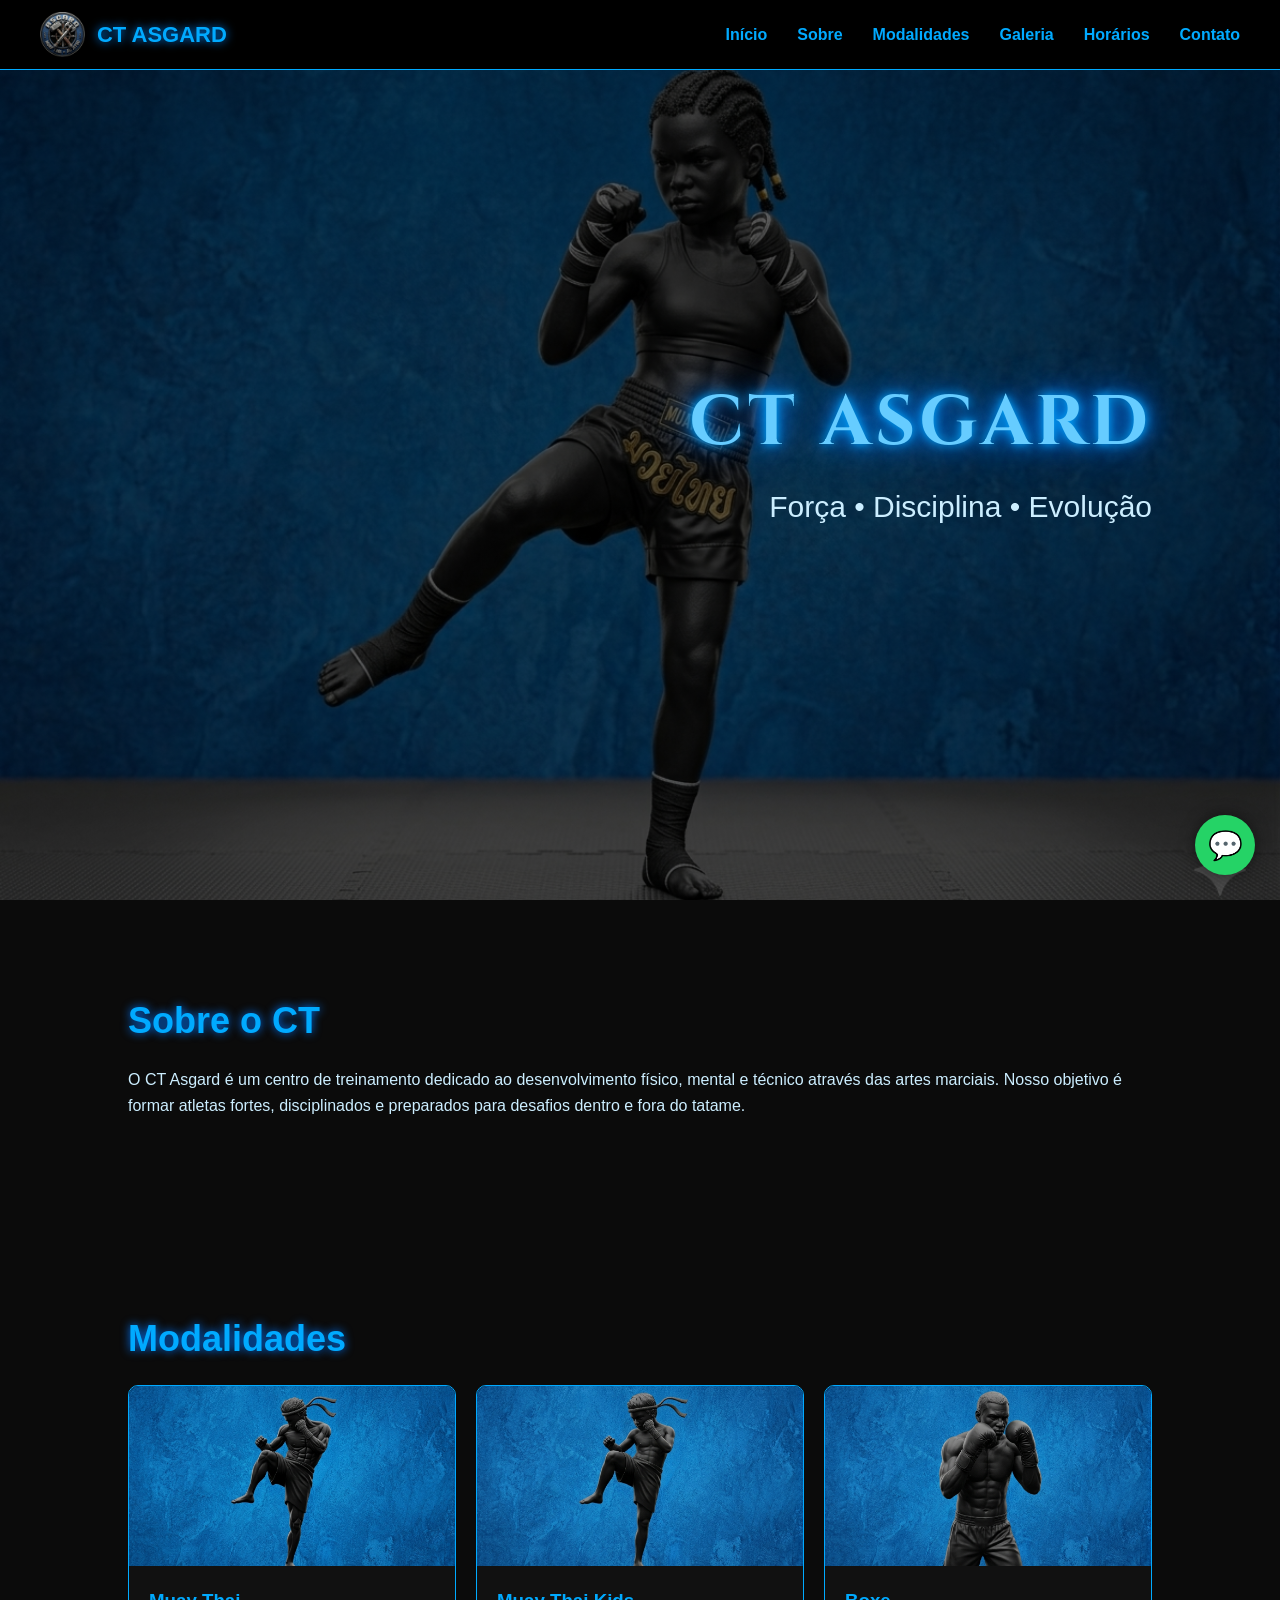
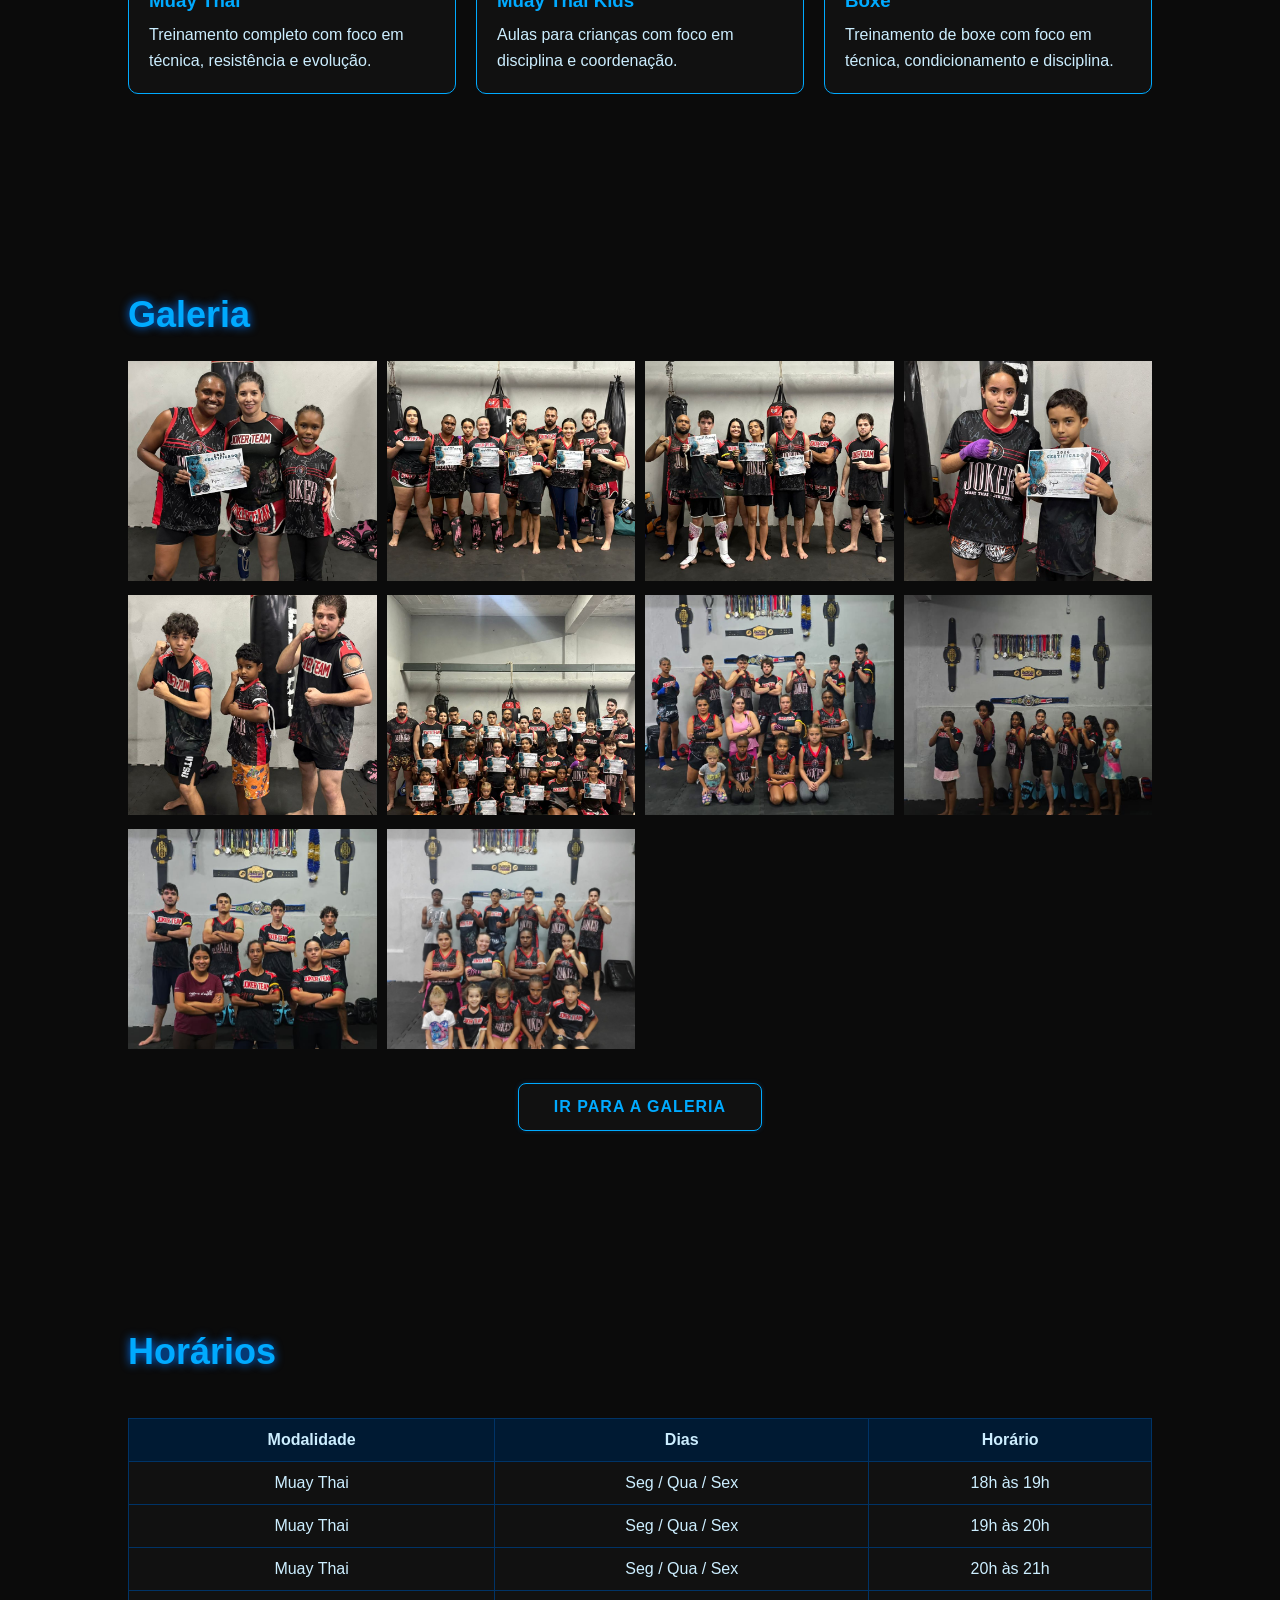
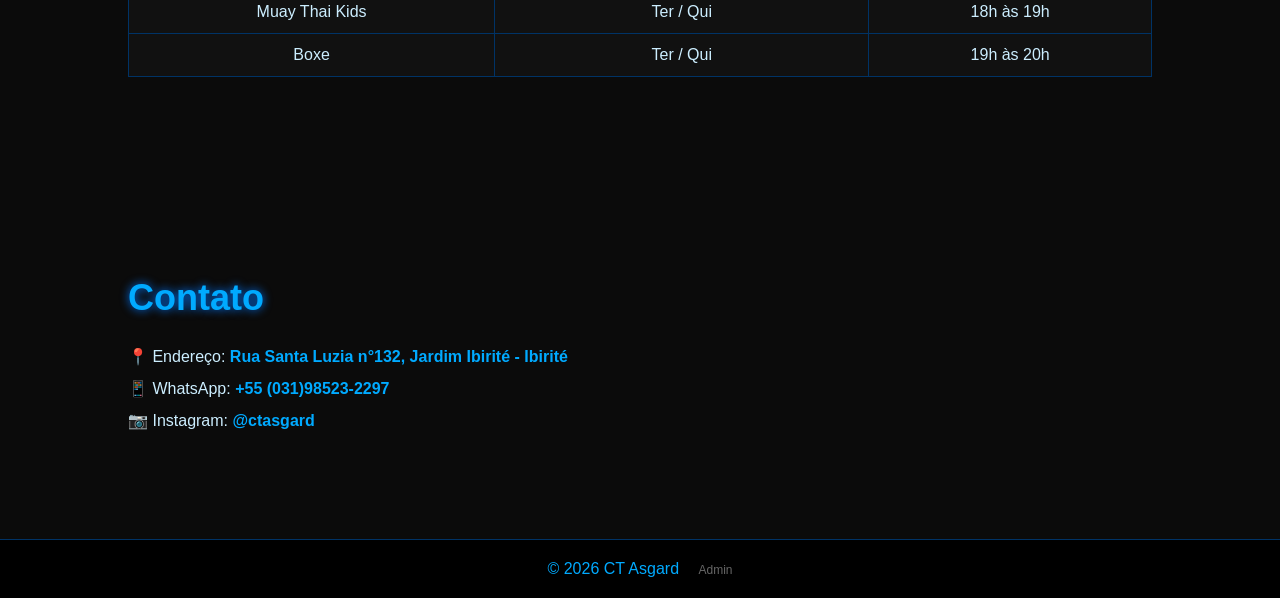
==== index.html @ 253418c6 "atualização das primeiras fotos" ====
<!DOCTYPE html>
<html lang="pt-br">

<head>
<meta charset="UTF-8">
<meta name="viewport" content="width=device-width, initial-scale=1.0">
<title>CT Asgard</title>
<link href="https://fonts.googleapis.com/css2?family=Cinzel:wght@400;600;800&display=swap" rel="stylesheet">
<link rel="stylesheet" href="style.css">
<style>
  /* --- ESTILOS EXTRAS PARA O SISTEMA DE ADMIN --- */
  .hidden {
    display: none !important;
  }
  
  /* Modal de Login */
  .admin-modal {
    position: fixed;
    top: 0; left: 0; width: 100%; height: 100%;
    background: rgba(0, 0, 0, 0.8);
    display: flex; justify-content: center; align-items: center;
    z-index: 9999;
  }
  .modal-content {
    background: #111;
    color: #fff;
    padding: 30px;
    border-radius: 8px;
    border: 2px solid #d4af37; /* Dourado combinando com Asgard */
    text-align: center;
    max-width: 350px;
    width: 90%;
    font-family: 'Cinzel', serif;
  }
  .modal-content h3 { margin-bottom: 15px; color: #d4af37; }
  .modal-content input[type="password"] {
    width: 100%; padding: 10px; margin: 15px 0;
    border: 1px solid #444; background: #222; color: #fff;
    border-radius: 4px; text-align: center;
  }
  .modal-content button {
    padding: 10px 20px; background: #d4af37; color: #000;
    border: none; border-radius: 4px; cursor: pointer; font-weight: bold;
  }
  .modal-content .close-btn {
    background: #555; color: #fff; margin-left: 10px;
  }
  .error-msg { color: #ff4d4d; font-size: 14px; margin-top: 10px; }

  /* Seção do Painel do Administrador */
  #painelAdmin {
    background: #161616;
    color: #fff;
    border-top: 3px solid #d4af37;
    border-bottom: 3px solid #d4af37;
  }
  .admin-box {
    max-width: 1200px; margin: 0 auto; padding: 40px 20px;
  }
  .admin-box h2 { color: #d4af37; font-family: 'Cinzel', serif; }
  .btn-logout {
    background: #ff4d4d; color: white; border: none;
    padding: 8px 15px; cursor: pointer; border-radius: 4px; margin-top: 20px;
  }
  .admin-link {
    color: #666; text-decoration: none; font-size: 12px; margin-left: 15px;
    transition: color 0.3s;
  }
  .admin-link:hover { color: #d4af37; }
</style>
</head>

<body>

<header>
  <div class="logo-area">
    <img src="logoasgard.png" alt="Logo CT Asgard">
    <h1>CT ASGARD</h1>
  </div>
  <nav>
    <a href="#inicio">Início</a>
    <a href="#sobre">Sobre</a>
    <a href="#modalidades">Modalidades</a>
    <a href="#galeria">Galeria</a>
    <a href="#horarios">Horários</a>
    <a href="#contato">Contato</a>
  </nav>
</header>

<div class="hero" id="inicio">
  <div class="raio-texto">
    <div class="raio"></div>
    <div class="raio"></div>
    <div class="raio"></div>
  </div>
  <h2>CT ASGARD</h2>
  <p>Força • Disciplina • Evolução</p>
</div>

<section id="sobre">
  <h2>Sobre o CT</h2>
  <p>
    O CT Asgard é um centro de treinamento dedicado ao desenvolvimento físico,
    mental e técnico através das artes marciais. Nosso objetivo é formar atletas
    fortes, disciplinados e preparados para desafios dentro e fora do tatame.
  </p>
</section>

<section id="modalidades">
  <h2>Modalidades</h2>
  <div class="cards">

    <div class="card">
      <img src="muaythai.png" alt="Muay Thai - treino">
      <div class="card-content">
        <h3>Muay Thai</h3>
        <p>Treinamento completo com foco em técnica, resistência e evolução.</p>
      </div>
    </div>

    <div class="card">
      <img src="muaythaikids.png" alt="Muay Thai Kids - crianças">
      <div class="card-content">
        <h3>Muay Thai Kids</h3>
        <p>Aulas para crianças com foco em disciplina e coordenação.</p>
      </div>
    </div>

    <div class="card">
      <img src="galeria5.png" alt="Boxe - técnica">
      <div class="card-content">
        <h3>Boxe</h3>
        <p>Treinamento de boxe com foco em técnica, condicionamento e disciplina.</p>
      </div>
    </div>

  </div>
</section>

<section id="galeria">
  <h2>Galeria</h2>
  
  <div class="galeria">
    <div id="containerFotos" style="display: contents;"></div>
  </div>

  <div class="btn-galeria-container">
    <a href="galeria.html" class="btn-asgard">Ir para a galeria</a>
  </div>
</section>


<section id="horarios">
  <h2>Horários</h2>
  <div class="table-container">
    <table id="tabelaHorarios">
      <thead>
        <tr>
          <th>Modalidade</th>
          <th>Dias</th>
          <th>Horário</th>
          <th class="col-admin hidden">Ações</th> <!-- Adicionada a classe aqui -->
        </tr>
      </thead>
      <tbody id="corpoTabelaHorarios">
       
      </tbody>
    </table>
  </div>
</section>

<section id="contato">
  <h2>Contato</h2>
  <p>📍 Endereço: <a href="https://maps.app.goo.gl/8VLJoGMLFQ6Qu7DL7" target="_blank" rel="noopener noreferrer">Rua Santa Luzia n°132, Jardim Ibirité - Ibirité</a></p>
  <p>📱 WhatsApp: <a href="https://wa.me/5531985232297" target="_blank" rel="noopener noreferrer">+55 (031)98523-2297</a></p>
  <p>📷 Instagram: <a href="https://www.instagram.com/ctasgard/" target="_blank" rel="noopener noreferrer">@ctasgard</a></p>
</section>

<section id="painelAdmin" class="hidden">
  <div class="admin-box">
    <h2>Painel do Administrador</h2>
    <p>Este conteúdo é 100% restrito a você.</p>
    
    <div
      <h3>Área de Trabalho</h3>
      <p>O painel foi carregado com sucesso. Agora você pode alterar o que deseja.</p>
    </div>

    <button class="btn-logout" onclick="deslogarAdmin()">Fechar Painel</button>
  </div>
</section>

<div id="modalLogin" class="admin-modal hidden">
  <div class="modal-content">
    <h3>Acesso Restrito</h3>
    <p>Insira a chave de Asgard:</p>
    <input type="password" id="senhaAdminInput" placeholder="Senha secreta" onkeypress="verificarTeclado(event)">
    <div id="erroAdmin" class="error-msg"></div>
    <div style="margin-top: 15px;">
      <button onclick="autenticarAdmin()">Entrar</button>
      <button class="close-btn" onclick="fecharModalLogin()">Cancelar</button>
    </div>
  </div>
</div>

<footer>
  <p>© 2026 CT Asgard <a href="#" class="admin-link" onclick="abrirModalLogin(event)">Admin</a></p>
</footer>

<a href="https://wa.me/5531985232297" class="whatsapp">💬</a>
<script>
  // Senha padrão configurada
  const SENHA_CORRETA = "Admin123!";

  // --- DADOS PADRÕES INICIAIS (Caso o localStorage esteja vazio) ---
  const fotosPadrao = [
    { name: "Treino 1", data: "fotos/foto1.jpeg" },
    { name: "Treino 2", data: "fotos/foto2.jpeg" },
    { name: "Treino 3", data: "fotos/foto3.jpeg" },
    { name: "Treino 4", data: "fotos/foto4.jpeg" },
    { name: "Treino 5", data: "fotos/foto5.jpeg" },
    { name: "Treino 6", data: "fotos/foto6.jpeg" },
    { name: "Treino 7", data: "fotos/foto7.jpeg" },
    { name: "Treino 8", data: "fotos/foto8.jpeg" },
    { name: "Treino 9", data: "fotos/foto9.jpeg" },
    { name: "Treino 10", data: "fotos/foto10.jpeg"}
  ];

  const horariosPadrao = [
    { mod: "Muay Thai", dias: "Seg / Qua / Sex", hora: "18h às 19h" },
    { mod: "Muay Thai", dias: "Seg / Qua / Sex", hora: "19h às 20h" },
    { mod: "Muay Thai", dias: "Seg / Qua / Sex", hora: "20h às 21h" },
    { mod: "Muay Thai Kids", dias: "Ter / Qui", hora: "18h às 19h" },
    { mod: "Boxe", dias: "Ter / Qui", hora: "19h às 20h" }
  ];

  // Ao carregar a página, verifica se já estava logado e renderiza tudo
  window.onload = function() {
    renderizarGaleria();
    renderizarHorarios();
    
    // Se o admin já estava logado antes de atualizar a página, mantém logado
    if (sessionStorage.getItem("asgard_admin_logado") === "true") {
      document.body.classList.add("admin-mode");
      document.getElementById("painelAdmin").classList.remove("hidden");
      mostrarBotoesAdminTabela(true);
    }
  };

  // --- FUNÇÕES DA GALERIA ---
  function obterFotos() {
    const fotos = localStorage.getItem("asgard_fotos");
    if (fotos) {
      const parsed = JSON.parse(fotos);
      return parsed.map(img => typeof img === 'string' ? {name: 'Imagem', data: img} : img);
    }
    return fotosPadrao;
  }

function renderizarGaleria() {
    const fotos = obterFotos();
    const container = document.getElementById("containerFotos");
    if (!container) return;
    container.innerHTML = "";
    
    fotos.forEach((foto) => {
      container.innerHTML += `
        <div class="img-container">
          <img src="${foto.data}" alt="${foto.name}">
        </div>
      `;
    });
  }

  function adicionarFotoGaleira() {
    const inputFile = document.getElementById("inputNovaFoto");
    if (inputFile.files && inputFile.files[0]) {
      const leitor = new FileReader();
      
      leitor.onload = function(e) {
        const fotos = obterFotos();
        fotos.push({ name: inputFile.files[0].name, data: e.target.result });
        localStorage.setItem("asgard_fotos", JSON.stringify(fotos));
        renderizarGaleria();
        inputFile.value = "";
        alert("Foto adicionada com sucesso!");
      };
      
      leitor.readAsDataURL(inputFile.files[0]);
    } else {
      alert("Por favor, selecione uma imagem primeiro.");
    }
  }

  function removerFoto(index) {
    if(confirm("Tem certeza que deseja apagar esta foto?")) {
      const fotos = obterFotos();
      fotos.splice(index, 1);
      localStorage.setItem("asgard_fotos", JSON.stringify(fotos));
      renderizarGaleria();
    }
  }

  // --- FUNÇÕES DOS HORÁRIOS ---
  function obterHorarios() {
    const dados = localStorage.getItem("asgard_horarios");
    return dados ? JSON.parse(dados) : horariosPadrao;
  }

  function renderizarHorarios() {
    const lista = obterHorarios();
    const corpoTabela = document.getElementById("corpoTabelaHorarios");
    if (!corpoTabela) return;
    corpoTabela.innerHTML = "";

    lista.forEach((item, index) => {
      corpoTabela.innerHTML += `
        <tr id="linha-horario-${index}">
          <td class="dado-mod">${item.mod}</td>
          <td class="dado-dias">${item.dias}</td>
          <td class="dado-hora">${item.hora}</td>
          <td class="col-admin hidden">
            <button style="background:#b392ac; color:white; border:none; padding:4px 8px; cursor:pointer; border-radius:3px; margin-right:5px;" onclick="habilitarEdicaoHorario(${index})">Editar</button>
            <button style="background:#ff4d4d; color:white; border:none; padding:4px 8px; cursor:pointer; border-radius:3px;" onclick="removerHorario(${index})">Excluir</button>
          </td>
        </tr>
      `;
    });
    
    // Recarrega exibindo os botões se o modo admin estiver ativo
    if(document.body.classList.contains("admin-mode")) {
      mostrarBotoesAdminTabela(true);
    }
  }

  function habilitarEdicaoHorario(index) {
    const linha = document.getElementById(`linha-horario-${index}`);
    
    const modAtual = linha.querySelector(".dado-mod").innerText;
    const diasAtual = linha.querySelector(".dado-dias").innerText;
    const horaAtual = linha.querySelector(".dado-hora").innerText;
    
    linha.querySelector(".dado-mod").innerHTML = `<input type="text" id="edit-mod-${index}" value="${modAtual}" style="width:100%; padding:4px; background:#333; color:#fff; border:1px solid #d4af37;">`;
    linha.querySelector(".dado-dias").innerHTML = `<input type="text" id="edit-dias-${index}" value="${diasAtual}" style="width:100%; padding:4px; background:#333; color:#fff; border:1px solid #d4af37;">`;
    linha.querySelector(".dado-hora").innerHTML = `<input type="text" id="edit-hora-${index}" value="${horaAtual}" style="width:100%; padding:4px; background:#333; color:#fff; border:1px solid #d4af37;">`;
    
    linha.querySelector(".col-admin").innerHTML = `
      <button style="background:#28a745; color:white; border:none; padding:4px 8px; cursor:pointer; border-radius:3px; margin-right:5px;" onclick="salvarEdicaoHorario(${index})">Salvar</button>
      <button style="background:#6c757d; color:white; border:none; padding:4px 8px; cursor:pointer; border-radius:3px;" onclick="renderizarHorarios()">Cancelar</button>
    `;
  }

  function salvarEdicaoHorario(index) {
    const novoMod = document.getElementById(`edit-mod-${index}`).value;
    const novoDias = document.getElementById(`edit-dias-${index}`).value;
    const novoHora = document.getElementById(`edit-hora-${index}`).value;
    
    if (!novoMod || !novoDias || !novoHora) {
      alert("Nenhum campo pode ficar em branco!");
      return;
    }
    
    const lista = obterHorarios();
    lista[index] = { mod: novoMod, dias: novoDias, hora: novoHora };
    localStorage.setItem("asgard_horarios", JSON.stringify(lista));
    
    renderizarHorarios();
    alert("Horário alterado com sucesso!");
  }

  function adicionarNovoHorario() {
    const mod = document.getElementById("formModalidade").value;
    const dias = document.getElementById("formDias").value;
    const hora = document.getElementById("formHorario").value;

    if (!mod || !dias || !hora) {
      alert("Preencha todos os campos do horário!");
      return;
    }

    const lista = obterHorarios();
    lista.push({ mod, dias, hora });
    localStorage.setItem("asgard_horarios", JSON.stringify(lista));
    
    renderizarHorarios();

    document.getElementById("formModalidade").value = "";
    document.getElementById("formDias").value = "";
    document.getElementById("formHorario").value = "";
    alert("Horário adicionado com sucesso!");
  }

  function removerHorario(index) {
    if(confirm("Deseja mesmo remover esse horário?")) {
      const lista = obterHorarios();
      lista.splice(index, 1);
      localStorage.setItem("asgard_horarios", JSON.stringify(lista));
      renderizarHorarios();
    }
  }

function mostrarBotoesAdminTabela(mostrar) {
    const colunasAdmin = document.querySelectorAll(".col-admin");
    colunasAdmin.forEach(col => {
      if (mostrar) {
        col.classList.remove("hidden");
        // Força a tabela a exibir a coluna de forma correta (como célula ou cabeçalho)
        col.style.display = col.tagName === "TH" ? "table-cell" : "table-cell";
      } else {
        col.classList.add("hidden");
        col.style.style.display = "none";
      }
    });
  }

  // --- FUNÇÕES DO MODAL DE LOGIN ---
  function abrirModalLogin(e) {
    e.preventDefault();
    document.getElementById("modalLogin").classList.remove("hidden");
    document.getElementById("senhaAdminInput").focus();
  }

  function fecharModalLogin() {
    document.getElementById("modalLogin").classList.add("hidden");
    document.getElementById("senhaAdminInput").value = "";
    document.getElementById("erroAdmin").innerText = "";
  }

  function autenticarAdmin() {
    const senhaDigitada = document.getElementById("senhaAdminInput").value;
    const campoErro = document.getElementById("erroAdmin");
    
    if (senhaDigitada === SENHA_CORRETA) {
      fecharModalLogin();
      
      sessionStorage.setItem("asgard_admin_logado", "true");
      
      document.body.classList.add("admin-mode");
      document.getElementById("painelAdmin").classList.remove("hidden");
      mostrarBotoesAdminTabela(true);
      document.getElementById("painelAdmin").scrollIntoView({ behavior: 'smooth' });
    } else {
      campoErro.innerText = "Chave incorreta! Acesso negado.";
    }
  }

  function verificarTeclado(event) {
    if (event.key === "Enter") autenticarAdmin();
  }

  function deslogarAdmin() {
    sessionStorage.removeItem("asgard_admin_logado");
    
    document.body.classList.remove("admin-mode");
    document.getElementById("painelAdmin").classList.add("hidden");
    mostrarBotoesAdminTabela(false);
    window.scrollTo({ top: 0, behavior: 'smooth' });
  }
</script>
</body>
</html>
---- style.css ----
/* ========================================================== */
/* ESTILOS ORIGINAIS DO CT ASGARD                             */
/* ========================================================== */

*{
  margin:0;
  padding:0;
  box-sizing:border-box;
  font-family:Arial, Helvetica, sans-serif;
}

body{
  background:
    linear-gradient(rgba(0,0,0,0.85), rgba(0,0,0,0.9)),
    url("fundo.png");
  background-size:cover;
  background-position:center;
  background-attachment:fixed;
  color:white;
}

/* HEADER */
header{
  position:fixed;
  top:0;
  width:100%;
  background:black;
  display:flex;
  justify-content:space-between;
  align-items:center;
  padding:12px 40px;
  border-bottom:1px solid #00aaff;
  z-index:10;
}

.logo-area{
  display:flex;
  align-items:center;
  gap:12px;
}

.logo-area img{
  height:45px;
}

.logo-area h1{
  color:#00aaff;
  text-shadow:0 0 10px #0088ff;
  font-size:22px;
}

/* MENU */
nav{
  display:flex;
  gap:30px;
}

nav a{
  color:#00aaff;
  text-decoration:none;
  font-weight:bold;
  transition:0.3s;
}

nav a:hover{
  color:#66d9ff;
}

/* HERO */
.hero{
  height:100vh;
  background:
    linear-gradient(rgba(0,0,0,0.6), rgba(0,0,0,0.6)),
    url("fundo.png");
  background-size:cover;
  background-position:center;
  display:flex;
  flex-direction:column;
  justify-content:center;
  align-items:flex-end;
  text-align:right;
  padding: 0 10%;
  position:relative;
  overflow:hidden;
}

.hero h2,
.hero p{
  position:relative;
  z-index:2;
}

.raio-texto{
  position:absolute;
  top:0;
  left:0;
  width:100%;
  height:100%;
  pointer-events:none;
  overflow:hidden;
  z-index:1;
}

.raio{
  position:absolute;
  width:3px;
  height:200%;
  background:linear-gradient(#ffffff,#00aaff,#ffffff);
  opacity:0;
  animation:raioMove 4s infinite;
}

.raio:nth-child(1){ left:30%; animation-delay:1s; }
.raio:nth-child(2){ left:60%; animation-delay:2s; }
.raio:nth-child(3){ left:80%; animation-delay:3s; }

@keyframes raioMove{
  0%{ opacity:0; transform:translateY(-100%); }
  10%{ opacity:1; }
  20%{ opacity:0; transform:translateY(100%); }
  100%{ opacity:0; }
}

.hero h2{
  font-family:'Cinzel', serif;
  font-size:70px;
  letter-spacing:4px;
  color:#66ccff;
  text-shadow:
    0 0 10px #00aaff,
    0 0 20px #0088ff,
    0 0 40px #0066ff;
  margin-bottom:10px;
}

.hero p{
  margin-top:10px;
  font-size:30px;
  color:#cceeff;
}

/* SECTIONS */
section{
  padding:100px 10%;
  background:#0b0b0b;
}

section h2{
  font-size:36px;
  margin-bottom:25px;
  color:#00aaff;
  text-shadow:0 0 10px #0077ff;
}

section p{
  color:#cceeff;
  line-height:1.6;
}

/* CARDS MODALIDADES */
.cards{
  display:flex;
  gap:20px;
  flex-wrap:wrap;
}

.card{
  background:#111;
  border-radius:10px;
  overflow:hidden;
  flex:1;
  min-width:250px;
  border:1px solid #00aaff;
  transition:0.3s;
}

.card img{
  width:100%;
  height:180px;
  object-fit:cover;
}

.card-content{
  padding:20px;
}

.card h3{
  color:#00aaff;
  margin-bottom:10px;
}

.card p{
  color:#cceeff;
}

.card:hover{
  transform:scale(1.05);
  box-shadow:0 0 15px #0088ff;
}

/* GALERIA DA HOME */
.galeria{
  display:grid;
  grid-template-columns:repeat(auto-fit,minmax(220px,1fr));
  gap:10px;
}

.galeria img{
  width:100%;
  height:220px;
  object-fit:cover;
  transition:0.3s;
  cursor:pointer;
}

.galeria img:hover{
  transform:scale(1.05);
  filter:brightness(1.2);
}

/* TABELA */
.table-container{
  width:100%;
  overflow-x:auto;
}

table{
  width:100%;
  margin-top:20px;
  border-collapse:collapse;
  background:#111;
  min-width:400px;
}

th{
  background:#001a33;
  color:#00aaff;
}

td, th{
  border:1px solid #003366;
  padding:12px;
  text-align:center;
  color:#cceeff;
}

/* CONTATO */
#contato p{
  margin:6px 0;
}

#contato a{
  color:#00aaff;
  text-decoration:none;
  font-weight:600;
}

#contato a:hover{
  color:#66d9ff;
  text-decoration:underline;
}

/* WHATSAPP */
.whatsapp{
  position:fixed;
  bottom:25px;
  right:25px;
  width:60px;
  height:60px;
  background:#25D366;
  border-radius:50%;
  display:flex;
  align-items:center;
  justify-content:center;
  font-size:28px;
  text-decoration:none;
  box-shadow:0 0 15px rgba(0,0,0,0.5);
  z-index:100;
  transition:0.3s;
}

.whatsapp:hover{
  transform:scale(1.1);
}

/* FOOTER */
footer{
  background:black;
  text-align:center;
  padding:20px;
  color:#00aaff;
  border-top:1px solid #003366;
}


/* ========================================================== */
/* SISTEMA DE ADMINISTRAÇÃO E COMPONENTES DINÂMICOS (AZUL)  */
/* ========================================================== */

.hidden {
  display: none !important;
}

/* Modal de Login Flutuante */
.admin-modal {
  position: fixed;
  top: 0; left: 0; width: 100%; height: 100%;
  background: rgba(0, 0, 0, 0.9);
  display: flex; justify-content: center; align-items: center;
  z-index: 9999;
}

.modal-content {
  background: #0b0b0b;
  color: #fff;
  padding: 30px;
  border-radius: 10px;
  border: 1px solid #00aaff;
  box-shadow: 0 0 15px #0088ff;
  text-align: center;
  max-width: 350px;
  width: 90%;
}

.modal-content h3 { 
  margin-bottom: 15px; 
  color: #00aaff; 
  text-shadow: 0 0 10px #0077ff;
}

.modal-content p {
  color: #cceeff;
  font-size: 14px;
}

.modal-content input[type="password"] {
  width: 100%; padding: 10px; margin: 15px 0;
  border: 1px solid #003366; background: #111; color: #fff;
  border-radius: 4px; text-align: center;
}

.modal-content input[type="password"]:focus {
  border-color: #00aaff;
  outline: none;
  box-shadow: 0 0 5px #0088ff;
}

.modal-content button {
  padding: 10px 20px; background: #001a33; color: #00aaff;
  border: 1px solid #00aaff; border-radius: 4px; cursor: pointer; font-weight: bold;
  transition: 0.3s;
}

.modal-content button:hover { 
  background: #00aaff; color: #000; box-shadow: 0 0 10px #0088ff;
}

.error-msg { color: #ff4d4d; font-size: 14px; margin-top: 10px; }

/* Seção do Painel do Administrador Geral */
#painelAdmin {
  background: #0b0b0b;
  color: #fff;
  border-top: 2px solid #00aaff;
  border-bottom: 2px solid #00aaff;
  box-shadow: inset 0 0 15px rgba(0,170,255,0.1);
}

.admin-box {
  max-width: 1200px; margin: 0 auto; padding: 10px 0;
}

.admin-box h2 { 
  color: #00aaff; 
  text-shadow: 0 0 10px #0077ff;
  margin-bottom: 20px; 
}

/* Formulários e Cards do Painel Admin */
.admin-sections {
  display: flex;
  flex-wrap: wrap;
  gap: 30px;
  margin-top: 20px;
}

.admin-card {
  flex: 1;
  min-width: 300px;
  background: #111;
  padding: 20px;
  border-radius: 10px;
  border: 1px solid #003366;
}

.admin-card h3 { color: #00aaff; margin-bottom: 15px; }
.admin-card label { display: block; margin-top: 10px; color: #cceeff; }

.admin-card input {
  width: 100%; padding: 8px; margin-top: 5px;
  background: #0b0b0b; border: 1px solid #003366; color: #fff; border-radius: 4px;
}

.admin-card input:focus { border-color: #00aaff; outline: none; }

.admin-card button {
  margin-top: 15px; background: #001a33; color: #00aaff; border: 1px solid #00aaff;
  padding: 10px 15px; cursor: pointer; border-radius: 4px; font-weight: bold;
  transition: 0.3s;
}

.admin-card button:hover { background: #00aaff; color: #000; box-shadow: 0 0 10px #0088ff; }

/* Botão de Logout / Fechar Painel */
.btn-logout {
  background: #111; color: #ff4d4d; border: 1px solid #ff4d4d;
  padding: 10px 20px; cursor: pointer; border-radius: 4px; margin-top: 30px;
  font-weight: bold; transition: 0.3s;
}

.btn-logout:hover { background: #ff4d4d; color: #fff; box-shadow: 0 0 10px #ff4d4d; }

/* Link sutil de Admin no Footer */
.admin-link {
  color: #003366; text-decoration: none; font-size: 12px; margin-left: 15px;
  transition: color 0.3s;
}

.admin-link:hover { color: #00aaff; text-shadow: 0 0 5px #0088ff; }

/* Botão de Excluir Foto (Home) */
.img-container {
  position: relative;
  display: inline-block;
}

.btn-delete-pic {
  position: absolute;
  top: 5px; right: 5px;
  background: rgba(255, 77, 77, 0.9);
  color: white; border: none;
  border-radius: 50%; width: 25px; height: 25px;
  cursor: pointer; font-weight: bold;
  display: none;
  z-index: 5;
}

body.admin-mode .btn-delete-pic {
  display: block;
}

/* RESPONSIVIDADE */
@media (max-width: 768px) {
  header{
    flex-direction:column;
    padding:15px;
    gap:15px;
  }

  nav{
    flex-wrap:wrap;
    justify-content:center;
    gap:15px;
    font-size:14px;
  }

  .hero{
    align-items:center;
    text-align:center;
  }

  .hero h2{
    font-size:40px;
    letter-spacing:2px;
  }

  .hero p{
    font-size:20px;
  }

  section{
    padding:60px 5%;
  }

  .galeria{
    grid-template-columns:repeat(auto-fit,minmax(150px,1fr));
  }

  .galeria img{
    height:150px;
  }
}

/* CONTAINER E BOTÃO DA GALERIA (HOME) */

.btn-galeria-container {
  width: 100%;
  display: flex;
  justify-content: center; /* Centraliza o botão na tela */
  margin-top: 30px;        /* Dá um espaço elegante entre as fotos e o botão */
}

.btn-asgard {
  display: inline-block;
  padding: 14px 35px;
  background: #111;
  color: #00aaff;
  font-family: Arial, Helvetica, sans-serif;
  font-size: 16px;
  font-weight: bold;
  text-decoration: none;  /* Remove o sublinhado do link */
  text-transform: uppercase; /* Deixa o texto em MAIÚSCULO */
  letter-spacing: 1px;
  border: 1px solid #00aaff;
  border-radius: 8px;
  cursor: pointer;
  transition: 0.3s ease-in-out;
  box-shadow: 0 0 5px rgba(0, 136, 255, 0.2);
}

/* EFEITO AO PASSAR O MOUSE (HOVER) */
.btn-asgard:hover {
  background: #00aaff;
  color: #000;            /* O texto vira preto para contrastar com o fundo azul */
  box-shadow: 0 0 20px #0088ff; /* Efeito de brilho neon */
  transform: scale(1.05); /* Leve aumento de tamanho */
}
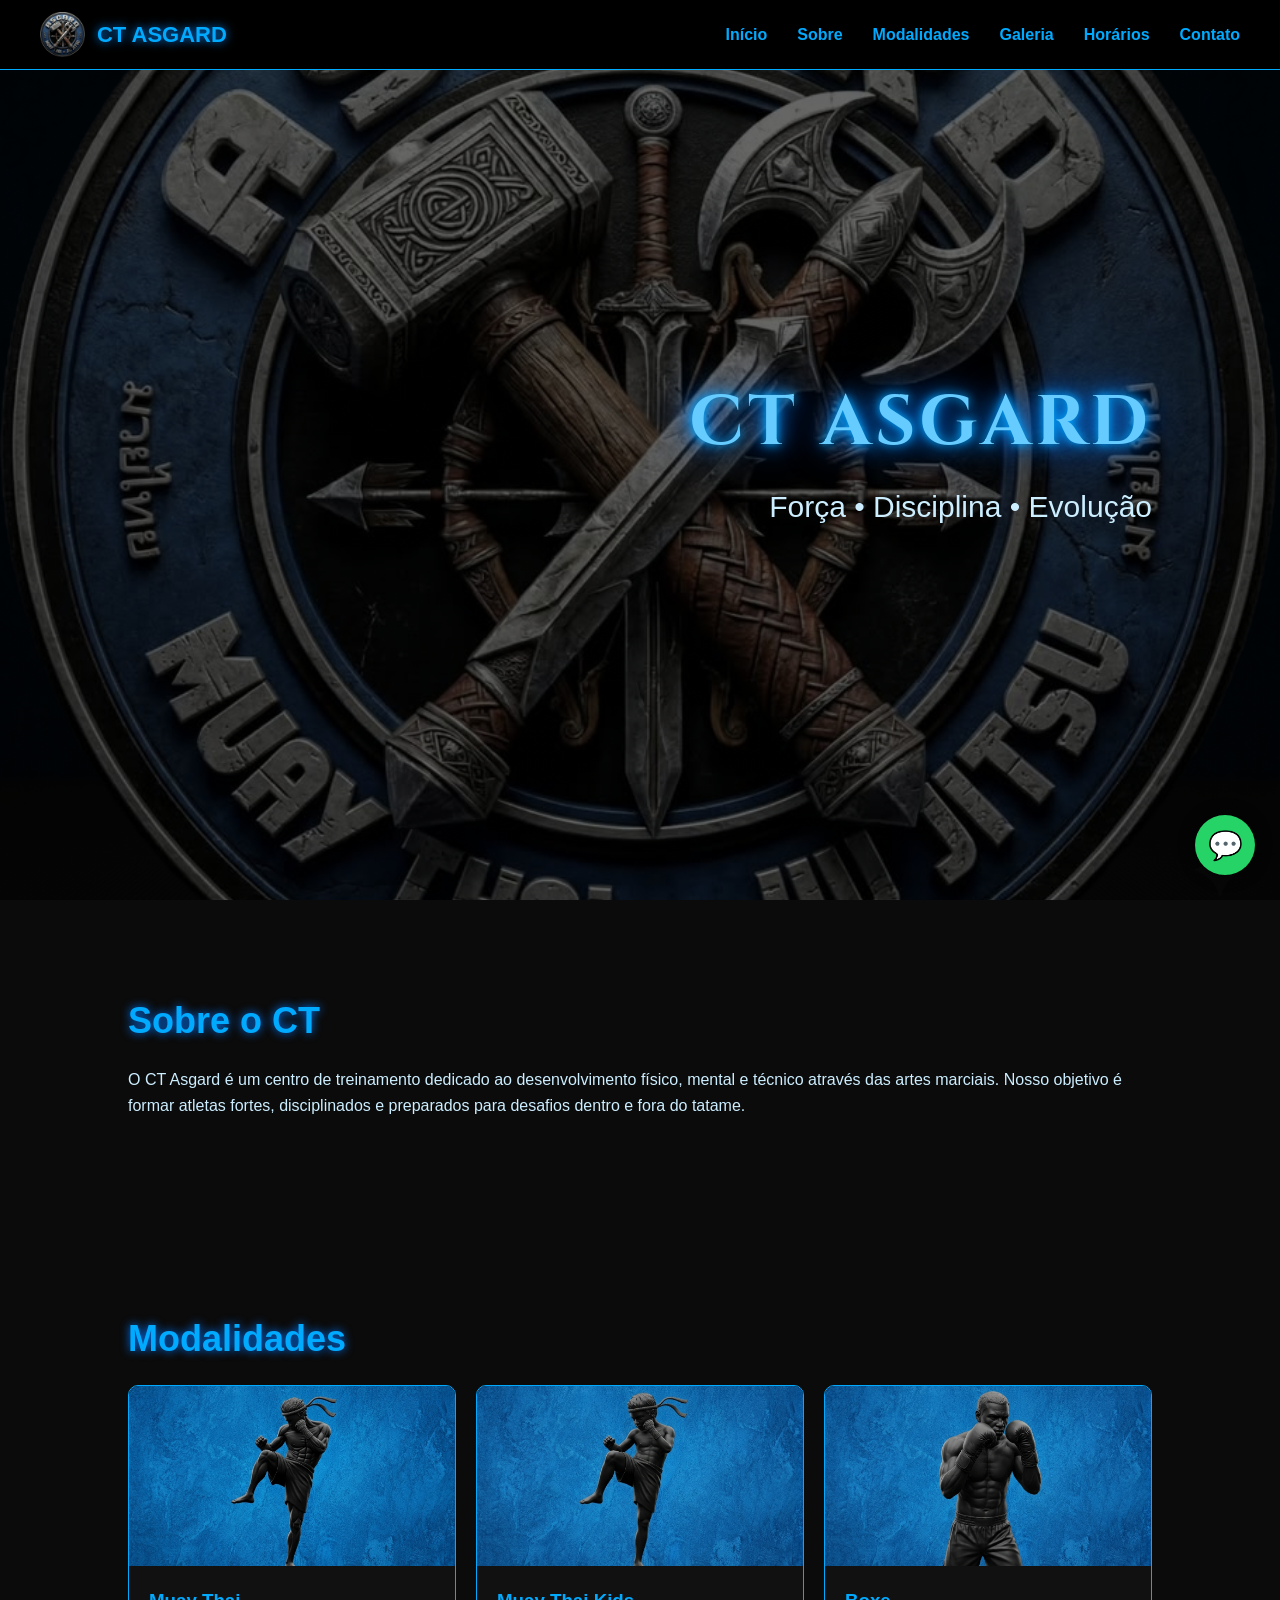
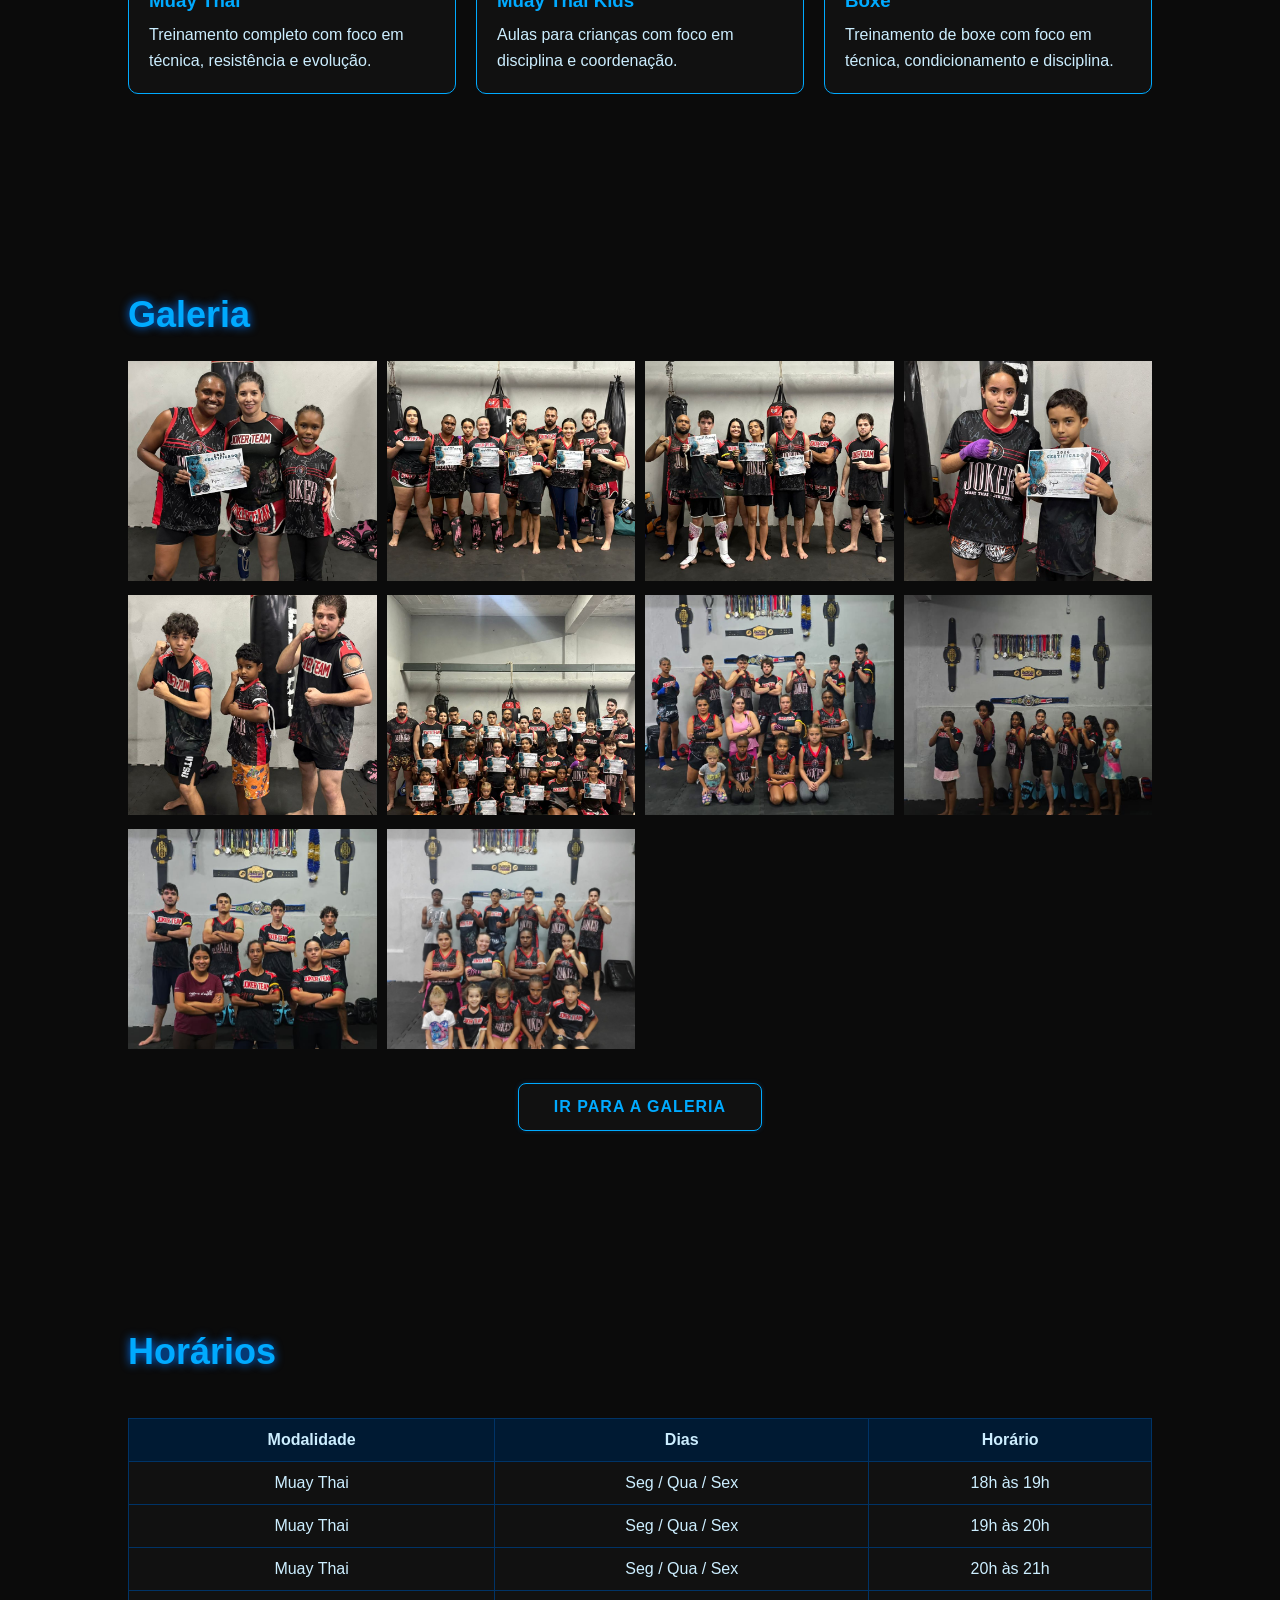
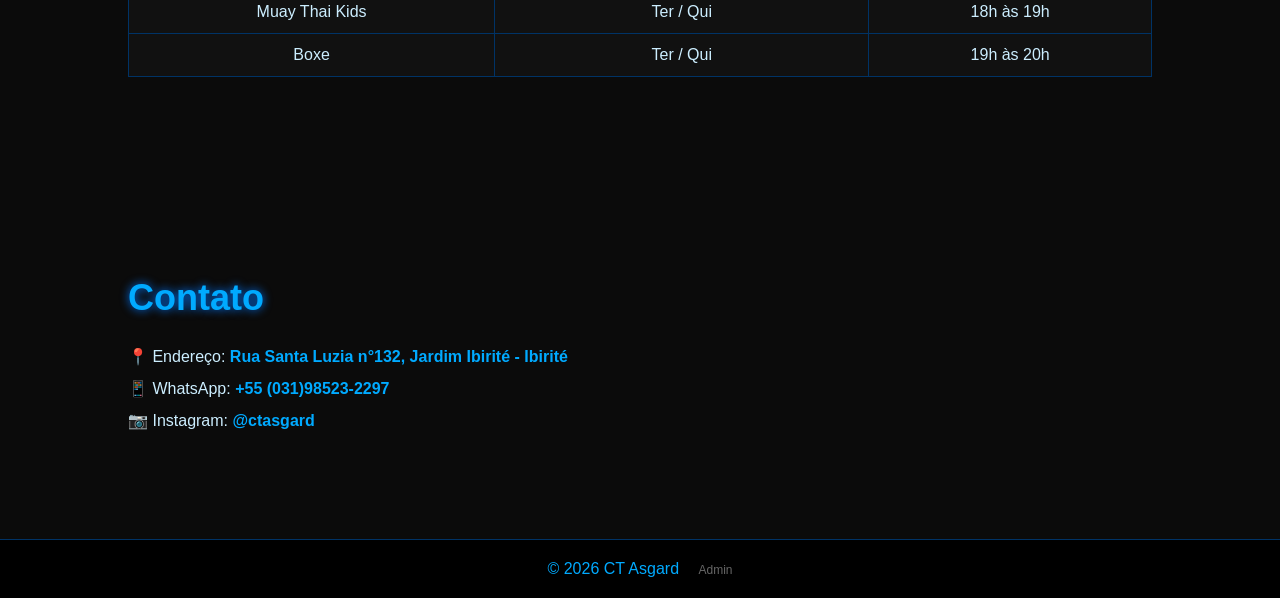
==== commit 183a4ebb: "alterações esteticas" ====
--- a/index.html
+++ b/index.html
@@ -7,67 +7,7 @@
 <title>CT Asgard</title>
 <link href="https://fonts.googleapis.com/css2?family=Cinzel:wght@400;600;800&display=swap" rel="stylesheet">
 <link rel="stylesheet" href="style.css">
-<style>
-  /* --- ESTILOS EXTRAS PARA O SISTEMA DE ADMIN --- */
-  .hidden {
-    display: none !important;
-  }
-  
-  /* Modal de Login */
-  .admin-modal {
-    position: fixed;
-    top: 0; left: 0; width: 100%; height: 100%;
-    background: rgba(0, 0, 0, 0.8);
-    display: flex; justify-content: center; align-items: center;
-    z-index: 9999;
-  }
-  .modal-content {
-    background: #111;
-    color: #fff;
-    padding: 30px;
-    border-radius: 8px;
-    border: 2px solid #d4af37; /* Dourado combinando com Asgard */
-    text-align: center;
-    max-width: 350px;
-    width: 90%;
-    font-family: 'Cinzel', serif;
-  }
-  .modal-content h3 { margin-bottom: 15px; color: #d4af37; }
-  .modal-content input[type="password"] {
-    width: 100%; padding: 10px; margin: 15px 0;
-    border: 1px solid #444; background: #222; color: #fff;
-    border-radius: 4px; text-align: center;
-  }
-  .modal-content button {
-    padding: 10px 20px; background: #d4af37; color: #000;
-    border: none; border-radius: 4px; cursor: pointer; font-weight: bold;
-  }
-  .modal-content .close-btn {
-    background: #555; color: #fff; margin-left: 10px;
-  }
-  .error-msg { color: #ff4d4d; font-size: 14px; margin-top: 10px; }
-
-  /* Seção do Painel do Administrador */
-  #painelAdmin {
-    background: #161616;
-    color: #fff;
-    border-top: 3px solid #d4af37;
-    border-bottom: 3px solid #d4af37;
-  }
-  .admin-box {
-    max-width: 1200px; margin: 0 auto; padding: 40px 20px;
-  }
-  .admin-box h2 { color: #d4af37; font-family: 'Cinzel', serif; }
-  .btn-logout {
-    background: #ff4d4d; color: white; border: none;
-    padding: 8px 15px; cursor: pointer; border-radius: 4px; margin-top: 20px;
-  }
-  .admin-link {
-    color: #666; text-decoration: none; font-size: 12px; margin-left: 15px;
-    transition: color 0.3s;
-  }
-  .admin-link:hover { color: #d4af37; }
-</style>
+
 </head>
 
 <body>
--- a/style.css
+++ b/style.css
@@ -71,7 +71,7 @@
   height:100vh;
   background:
     linear-gradient(rgba(0,0,0,0.6), rgba(0,0,0,0.6)),
-    url("fundo.png");
+    url("logoasgard.png");
   background-size:cover;
   background-position:center;
   display:flex;
@@ -524,4 +524,64 @@
   color: #000;            /* O texto vira preto para contrastar com o fundo azul */
   box-shadow: 0 0 20px #0088ff; /* Efeito de brilho neon */
   transform: scale(1.05); /* Leve aumento de tamanho */
-}+}
+
+ /* --- ESTILOS EXTRAS PARA O SISTEMA DE ADMIN --- */
+  .hidden {
+    display: none !important;
+  }
+  
+  /* Modal de Login */
+  .admin-modal {
+    position: fixed;
+    top: 0; left: 0; width: 100%; height: 100%;
+    background: rgba(0, 0, 0, 0.8);
+    display: flex; justify-content: center; align-items: center;
+    z-index: 9999;
+  }
+  .modal-content {
+    background: #111;
+    color: #fff;
+    padding: 30px;
+    border-radius: 8px;
+    border: 2px solid #d4af37; /* Dourado combinando com Asgard */
+    text-align: center;
+    max-width: 350px;
+    width: 90%;
+    font-family: 'Cinzel', serif;
+  }
+  .modal-content h3 { margin-bottom: 15px; color: #d4af37; }
+  .modal-content input[type="password"] {
+    width: 100%; padding: 10px; margin: 15px 0;
+    border: 1px solid #444; background: #222; color: #fff;
+    border-radius: 4px; text-align: center;
+  }
+  .modal-content button {
+    padding: 10px 20px; background: #d4af37; color: #000;
+    border: none; border-radius: 4px; cursor: pointer; font-weight: bold;
+  }
+  .modal-content .close-btn {
+    background: #555; color: #fff; margin-left: 10px;
+  }
+  .error-msg { color: #ff4d4d; font-size: 14px; margin-top: 10px; }
+
+  /* Seção do Painel do Administrador */
+  #painelAdmin {
+    background: #161616;
+    color: #fff;
+    border-top: 3px solid #d4af37;
+    border-bottom: 3px solid #d4af37;
+  }
+  .admin-box {
+    max-width: 1200px; margin: 0 auto; padding: 40px 20px;
+  }
+  .admin-box h2 { color: #d4af37; font-family: 'Cinzel', serif; }
+  .btn-logout {
+    background: #ff4d4d; color: white; border: none;
+    padding: 8px 15px; cursor: pointer; border-radius: 4px; margin-top: 20px;
+  }
+  .admin-link {
+    color: #666; text-decoration: none; font-size: 12px; margin-left: 15px;
+    transition: color 0.3s;
+  }
+  .admin-link:hover { color: #d4af37; }
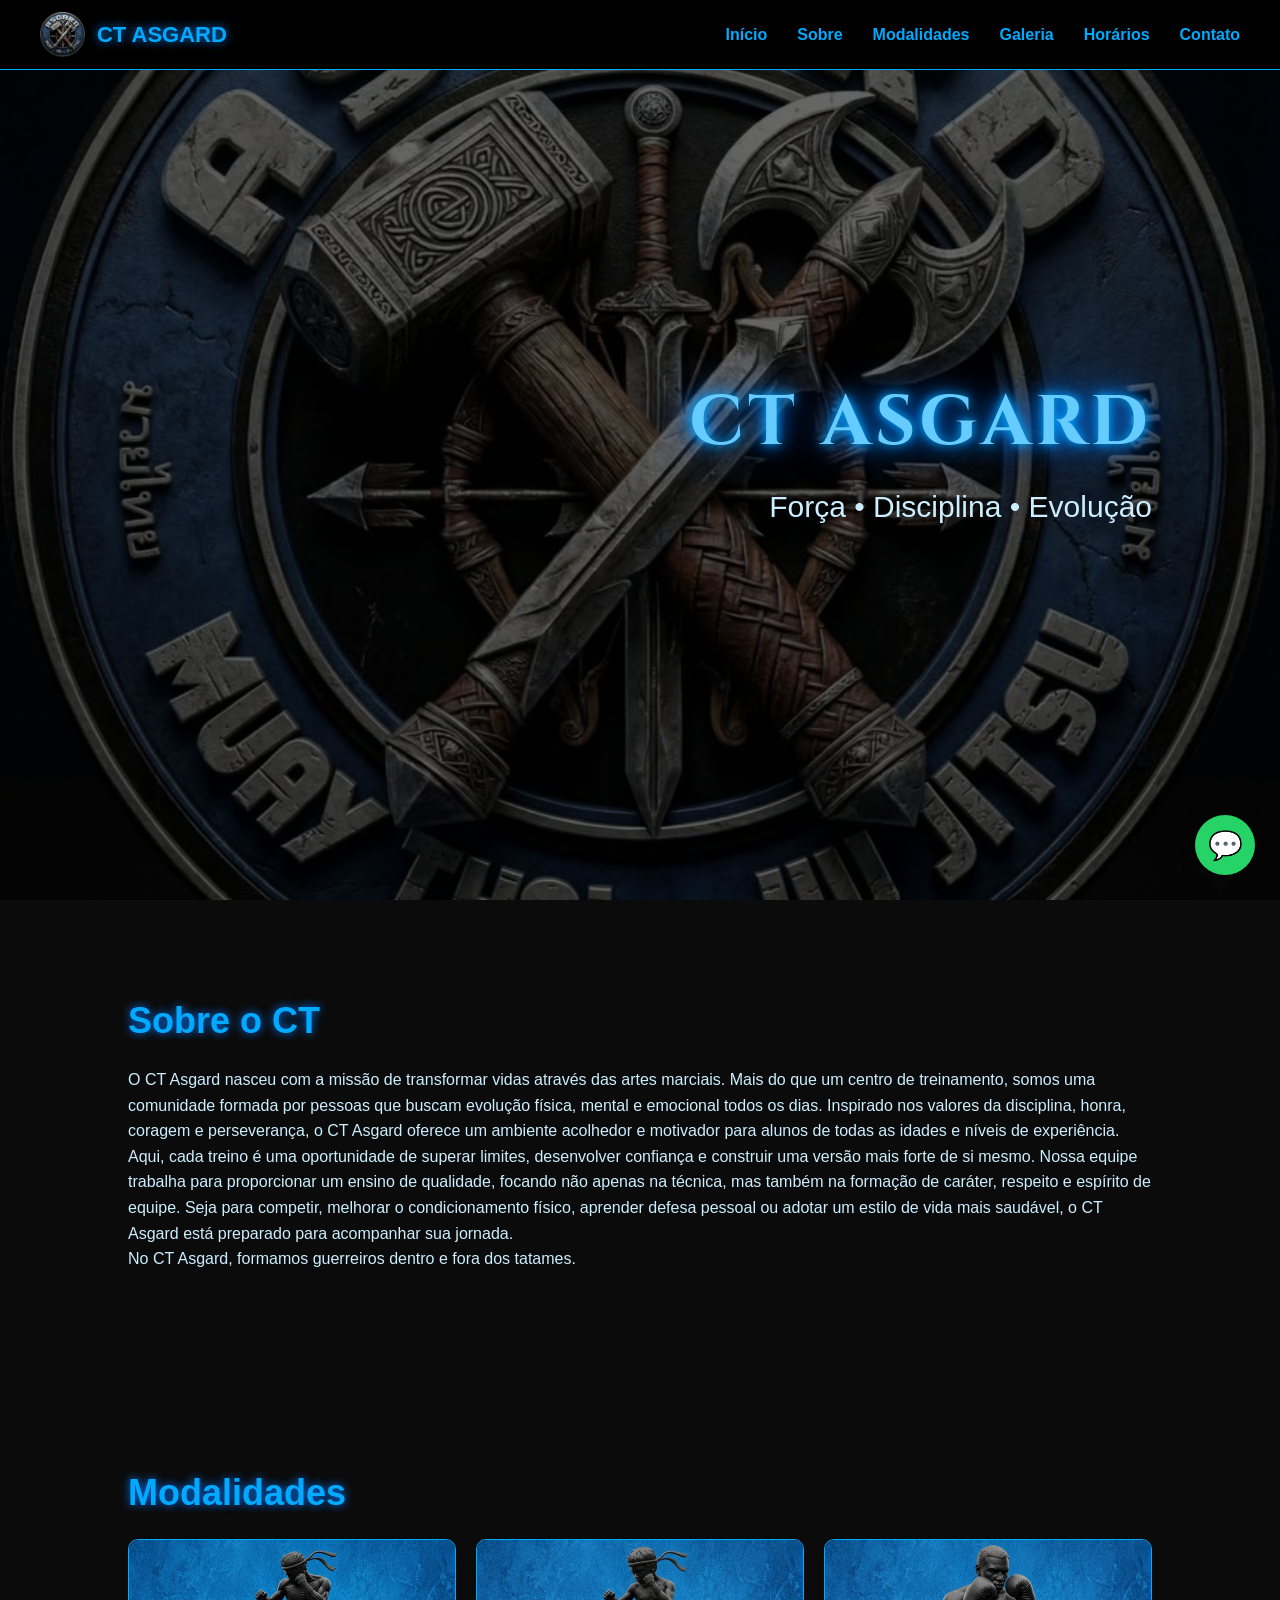
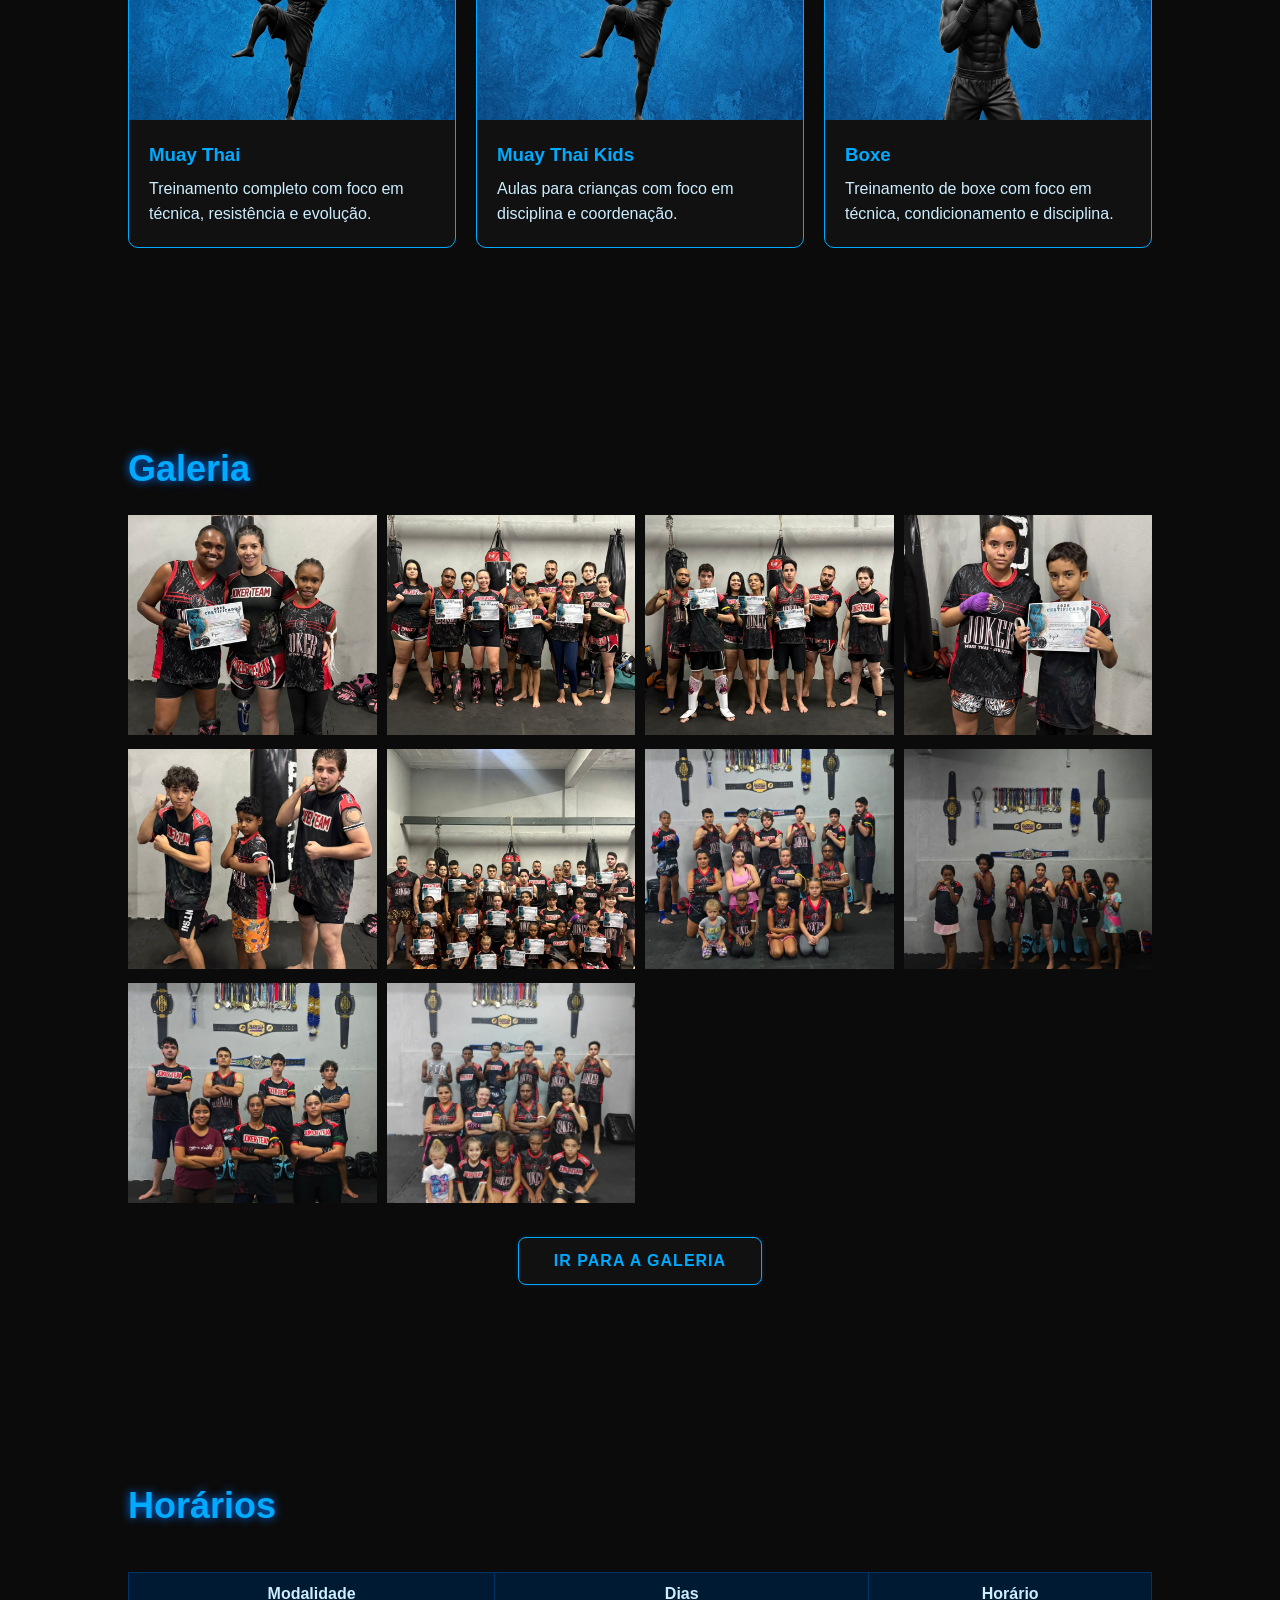
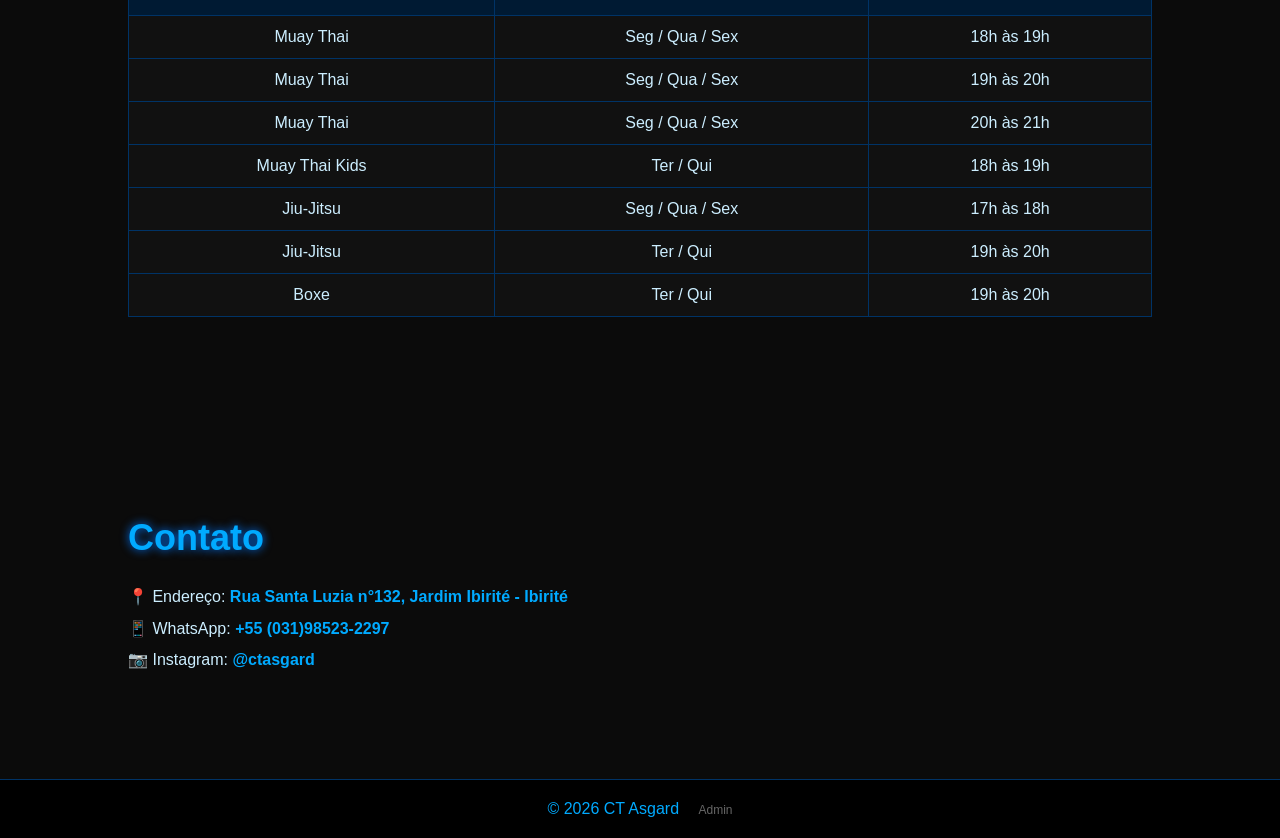
==== commit cbdadfb1: "ALteração de texto e quadro de horários" ====
--- a/index.html
+++ b/index.html
@@ -40,10 +40,15 @@
 <section id="sobre">
   <h2>Sobre o CT</h2>
   <p>
-    O CT Asgard é um centro de treinamento dedicado ao desenvolvimento físico,
-    mental e técnico através das artes marciais. Nosso objetivo é formar atletas
-    fortes, disciplinados e preparados para desafios dentro e fora do tatame.
+O CT Asgard nasceu com a missão de transformar vidas através das artes marciais. Mais do que um centro de treinamento, somos uma comunidade formada por pessoas que buscam evolução física, mental e emocional todos os dias.
+Inspirado nos valores da disciplina, honra, coragem e perseverança, o CT Asgard oferece um ambiente acolhedor e motivador para alunos de todas as idades e níveis de experiência. Aqui, cada treino é uma oportunidade de superar limites, desenvolver confiança e construir uma versão mais forte de si mesmo.
+Nossa equipe trabalha para proporcionar um ensino de qualidade, focando não apenas na técnica, mas também na formação de caráter, respeito e espírito de equipe. Seja para competir, melhorar o condicionamento físico, aprender defesa pessoal ou adotar um estilo de vida mais saudável, o CT Asgard está preparado para acompanhar sua jornada.
+
   </p>
+
+<p>
+  No CT Asgard, formamos guerreiros dentro e fora dos tatames.
+</p>
 </section>
 
 <section id="modalidades">
@@ -171,6 +176,8 @@
     { mod: "Muay Thai", dias: "Seg / Qua / Sex", hora: "19h às 20h" },
     { mod: "Muay Thai", dias: "Seg / Qua / Sex", hora: "20h às 21h" },
     { mod: "Muay Thai Kids", dias: "Ter / Qui", hora: "18h às 19h" },
+    { mod: "Jiu-Jitsu", dias: "Seg / Qua / Sex", hora: "17h às 18h"},
+    { mod: "Jiu-Jitsu", dias: "Ter / Qui", hora: "19h às 20h"},
     { mod: "Boxe", dias: "Ter / Qui", hora: "19h às 20h" }
   ];
 
@@ -398,4 +405,4 @@
   }
 </script>
 </body>
-</html>+</html>
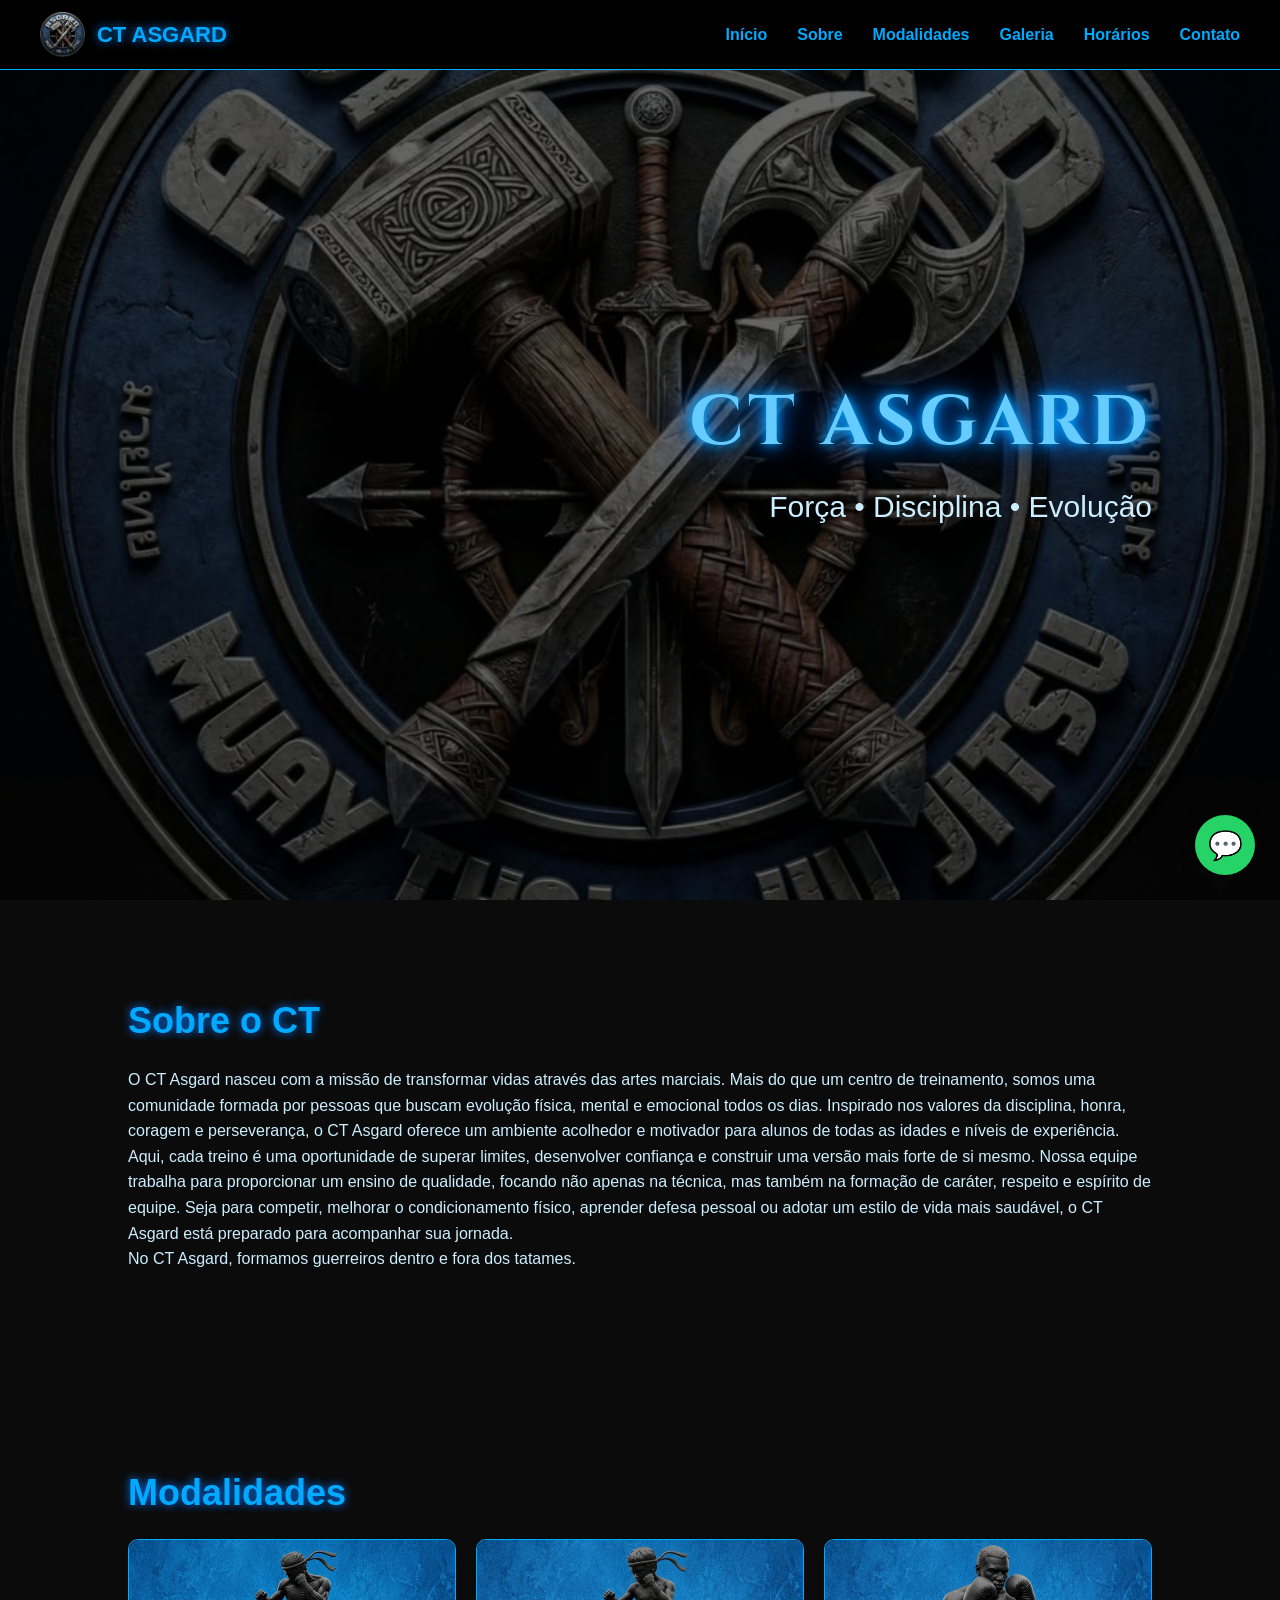
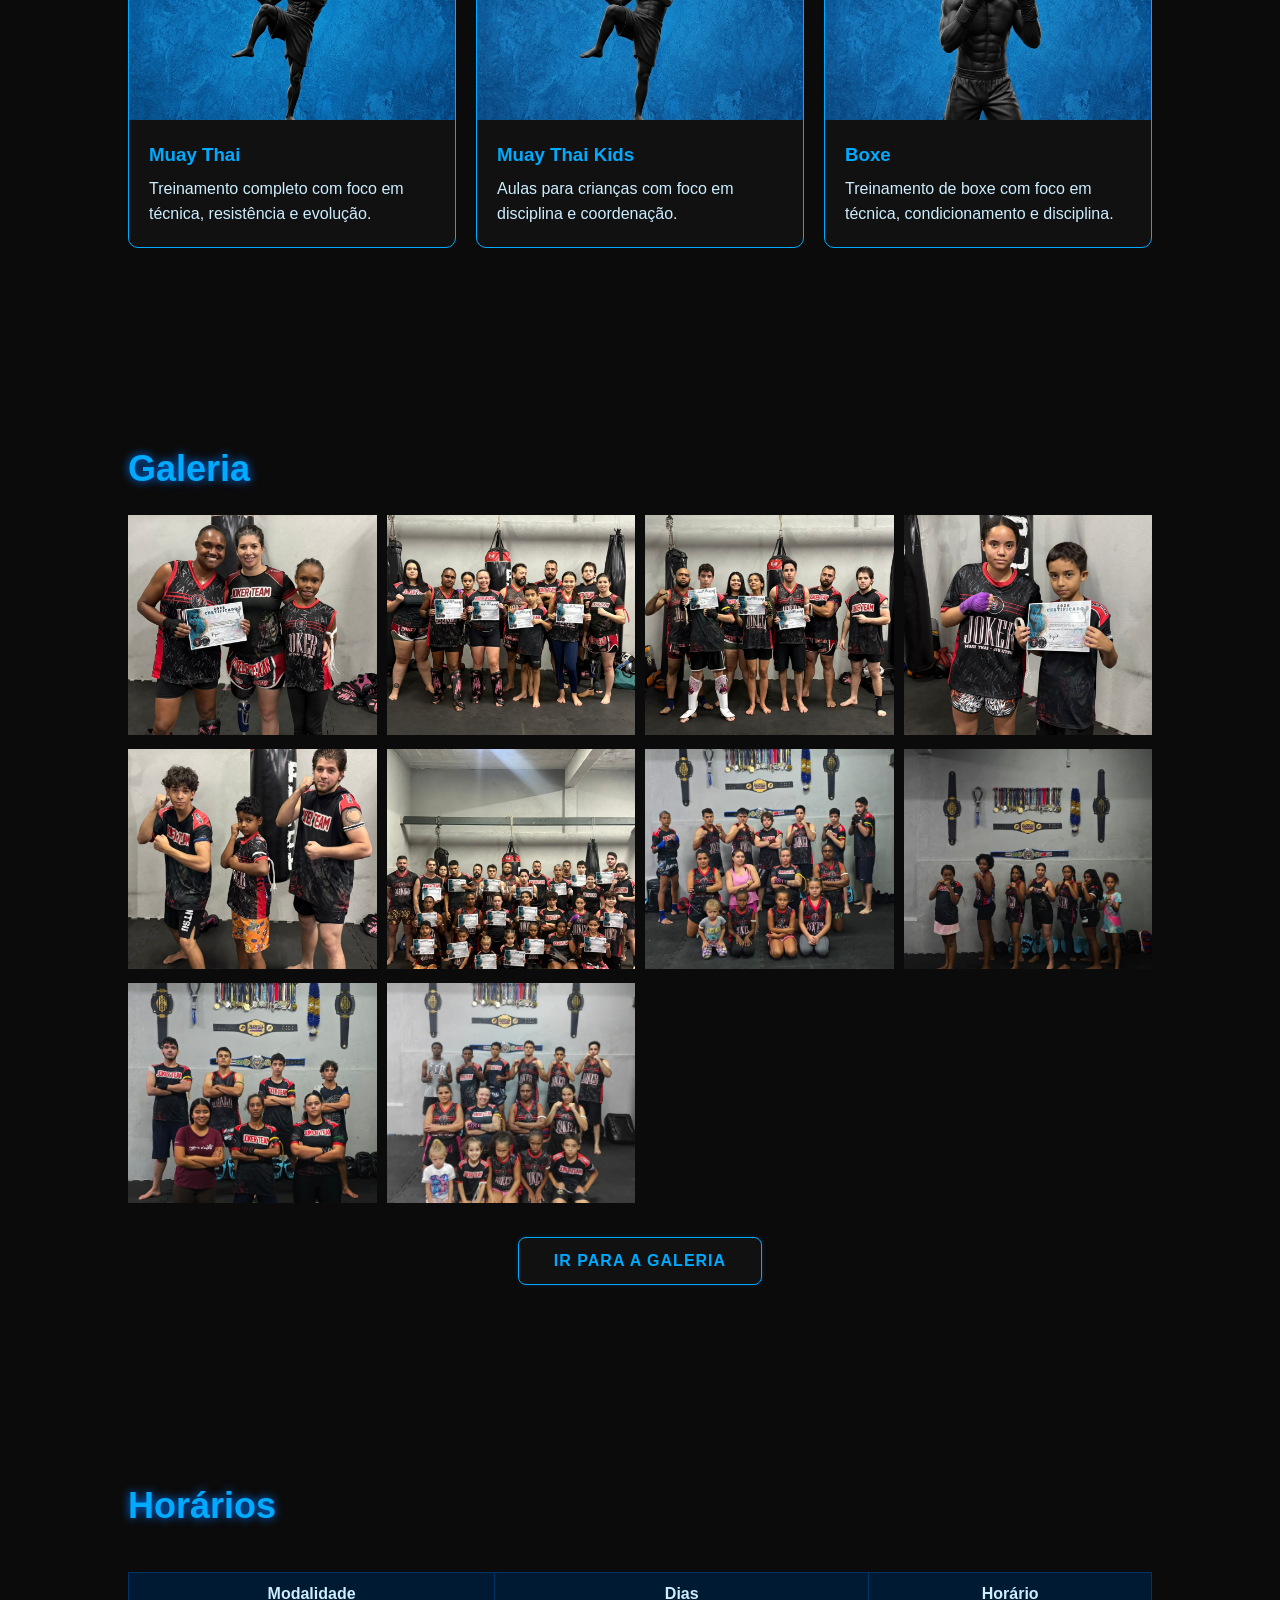
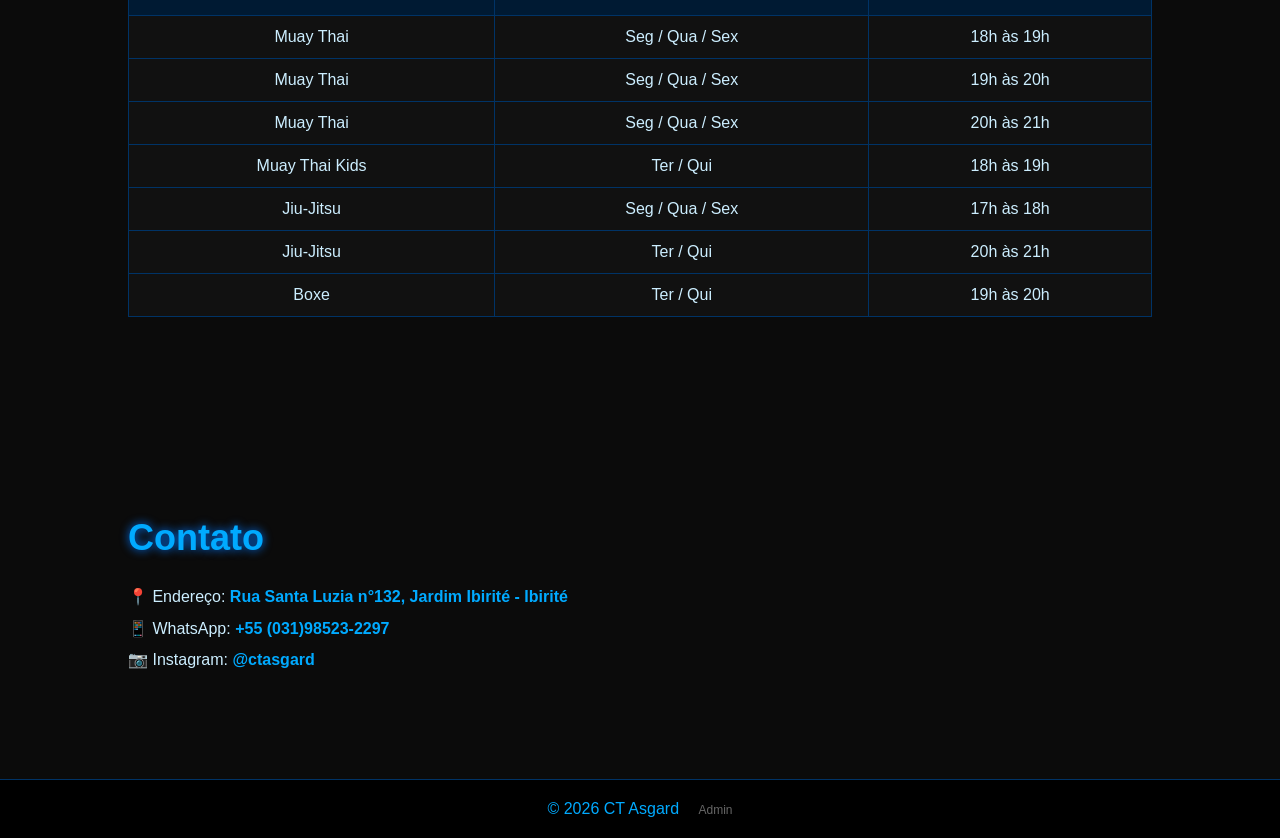
==== commit 43b66f39: "Correção de datas" ====
--- a/index.html
+++ b/index.html
@@ -177,8 +177,8 @@
     { mod: "Muay Thai", dias: "Seg / Qua / Sex", hora: "20h às 21h" },
     { mod: "Muay Thai Kids", dias: "Ter / Qui", hora: "18h às 19h" },
     { mod: "Jiu-Jitsu", dias: "Seg / Qua / Sex", hora: "17h às 18h"},
-    { mod: "Jiu-Jitsu", dias: "Ter / Qui", hora: "19h às 20h"},
-    { mod: "Boxe", dias: "Ter / Qui", hora: "19h às 20h" }
+    { mod: "Jiu-Jitsu", dias: "Ter / Qui", hora: "20h às 21h"},
+    { mod: "Boxe", dias: "Ter / Qui", hora: "19h às 20h" },
   ];
 
   // Ao carregar a página, verifica se já estava logado e renderiza tudo
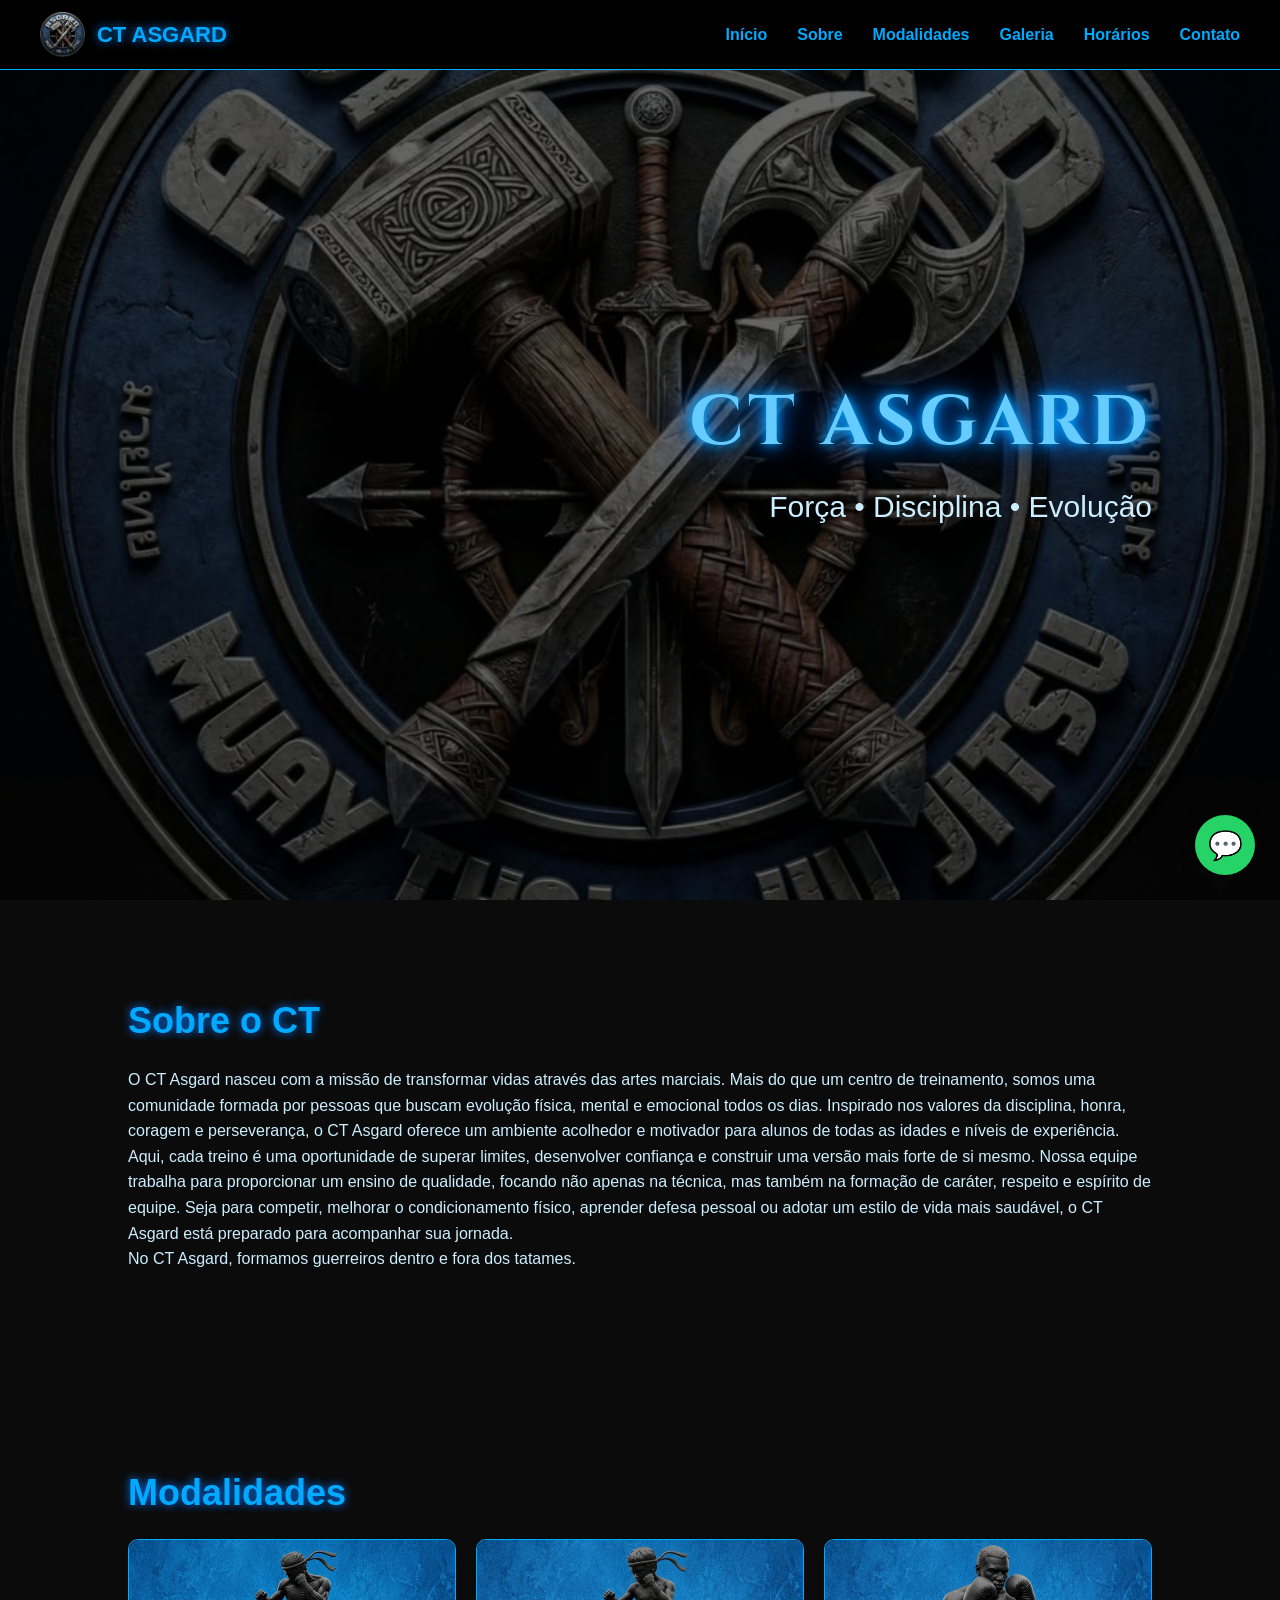
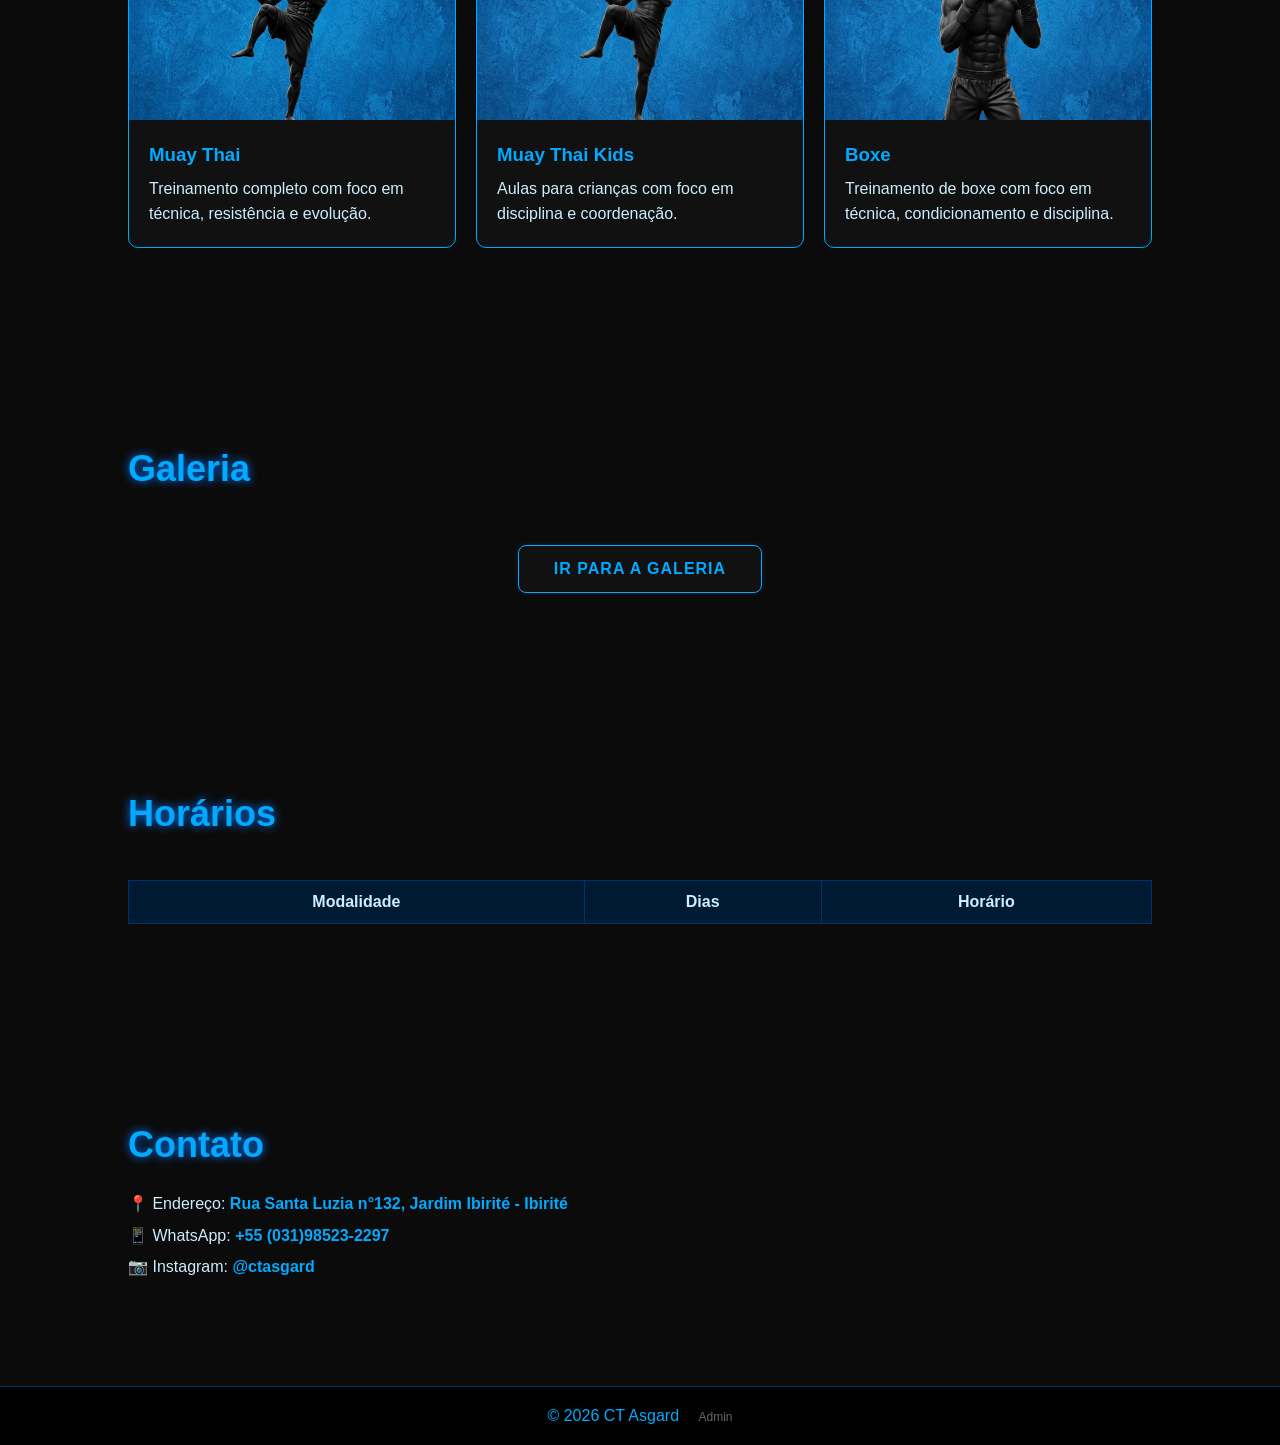
==== commit c0f6c398: "mudança" ====
--- a/index.html
+++ b/index.html
@@ -171,16 +171,23 @@
     { name: "Treino 10", data: "fotos/foto10.jpeg"}
   ];
 
-  const horariosPadrao = [
-    { mod: "Muay Thai", dias: "Seg / Qua / Sex", hora: "18h às 19h" },
-    { mod: "Muay Thai", dias: "Seg / Qua / Sex", hora: "19h às 20h" },
-    { mod: "Muay Thai", dias: "Seg / Qua / Sex", hora: "20h às 21h" },
-    { mod: "Muay Thai Kids", dias: "Ter / Qui", hora: "18h às 19h" },
-    { mod: "Jiu-Jitsu", dias: "Seg / Qua / Sex", hora: "17h às 18h"},
-    { mod: "Jiu-Jitsu", dias: "Ter / Qui", hora: "20h às 21h"},
-    { mod: "Boxe", dias: "Ter / Qui", hora: "19h às 20h" },
-  ];
-
+{horariosPadrao.map((h) => (
+  <tr key={h.id}>
+    <td>{h.mod}</td>
+    <td>{h.dias}</td>
+    <td>{h.hora}</td>
+  </tr>
+))}
+  
+const horariosPadrao = [
+  { id: 1, mod: "Muay Thai",      dias: "Seg / Qua / Sex", hora: "18h às 19h" },
+  { id: 2, mod: "Muay Thai",      dias: "Seg / Qua / Sex", hora: "19h às 20h" },
+  { id: 3, mod: "Muay Thai",      dias: "Seg / Qua / Sex", hora: "20h às 21h" },
+  { id: 4, mod: "Muay Thai Kids", dias: "Ter / Qui",        hora: "18h às 19h" },
+  { id: 5, mod: "Jiu-Jitsu",      dias: "Seg / Qua / Sex", hora: "17h às 18h" },
+  { id: 6, mod: "Jiu-Jitsu",      dias: "Ter / Qui",        hora: "19h às 20h" },
+  { id: 7, mod: "Boxe",           dias: "Ter / Qui",        hora: "19h às 20h" },
+];
   // Ao carregar a página, verifica se já estava logado e renderiza tudo
   window.onload = function() {
     renderizarGaleria();
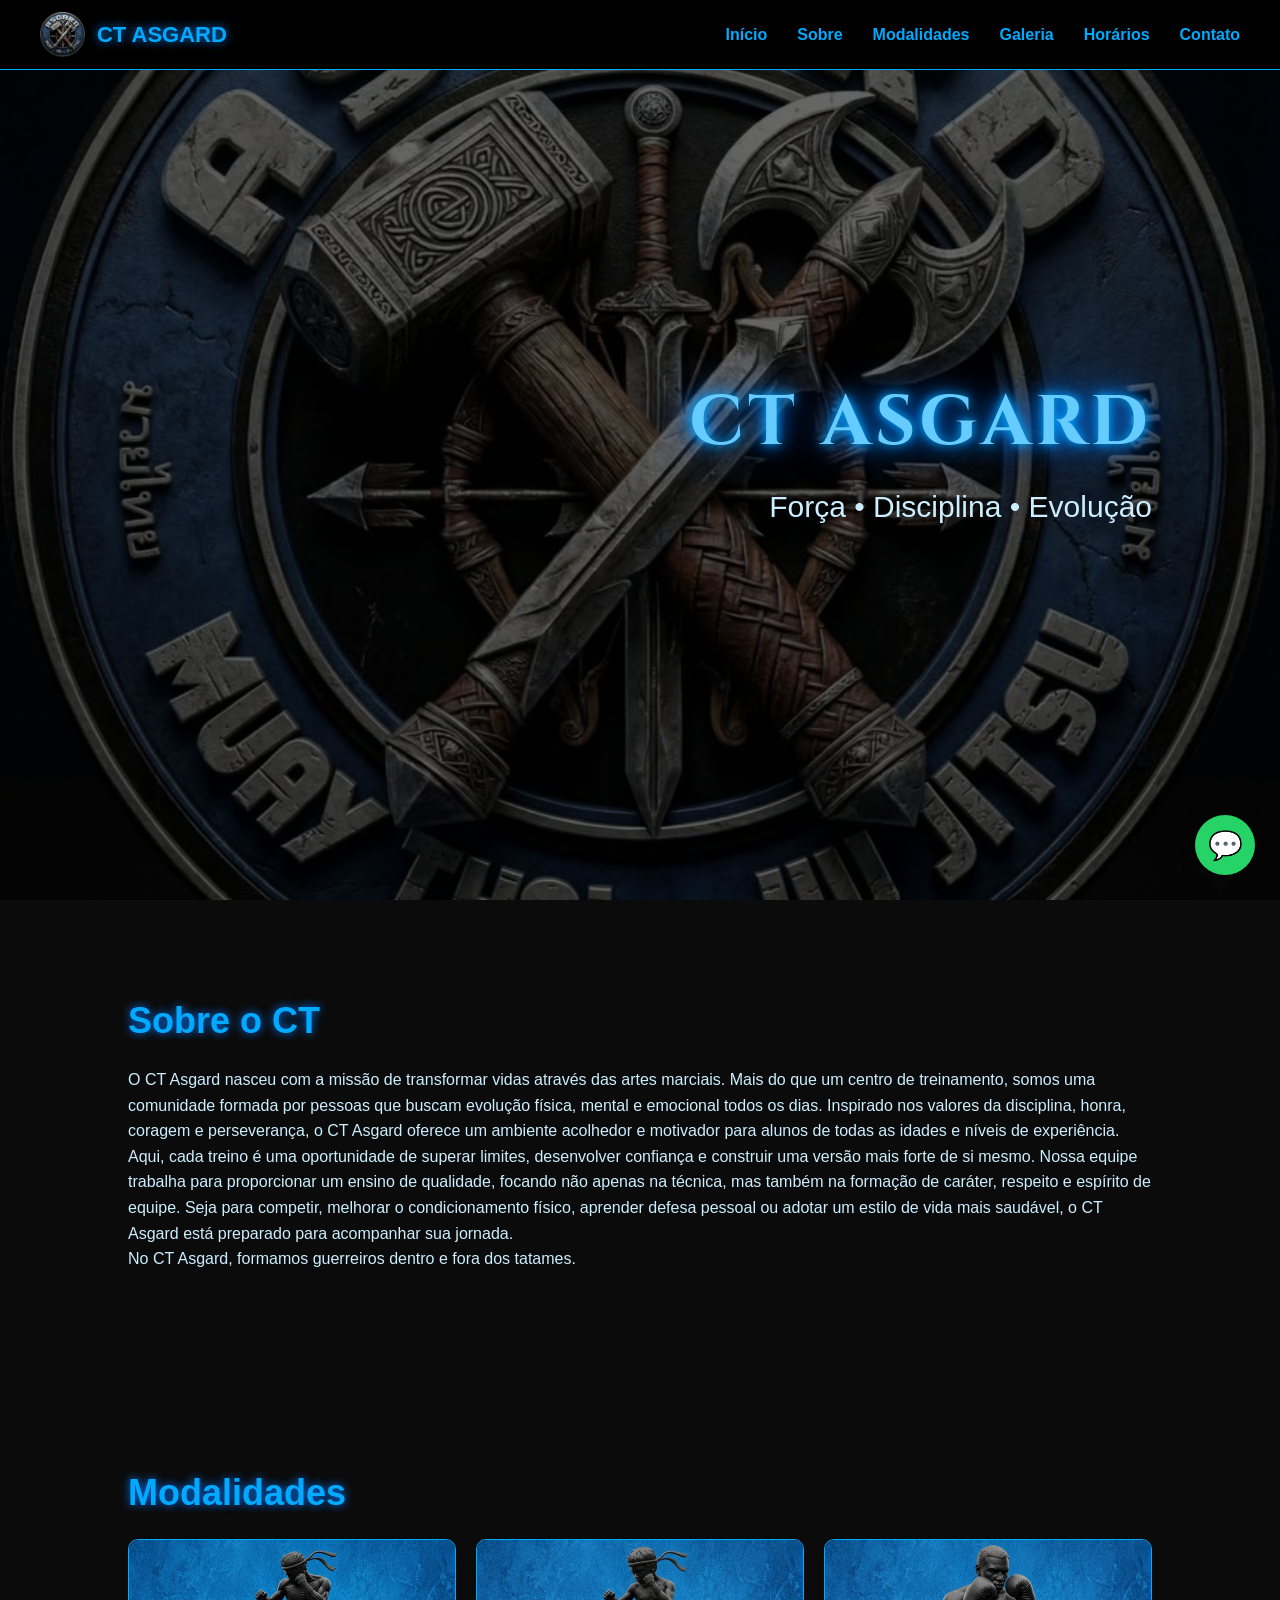
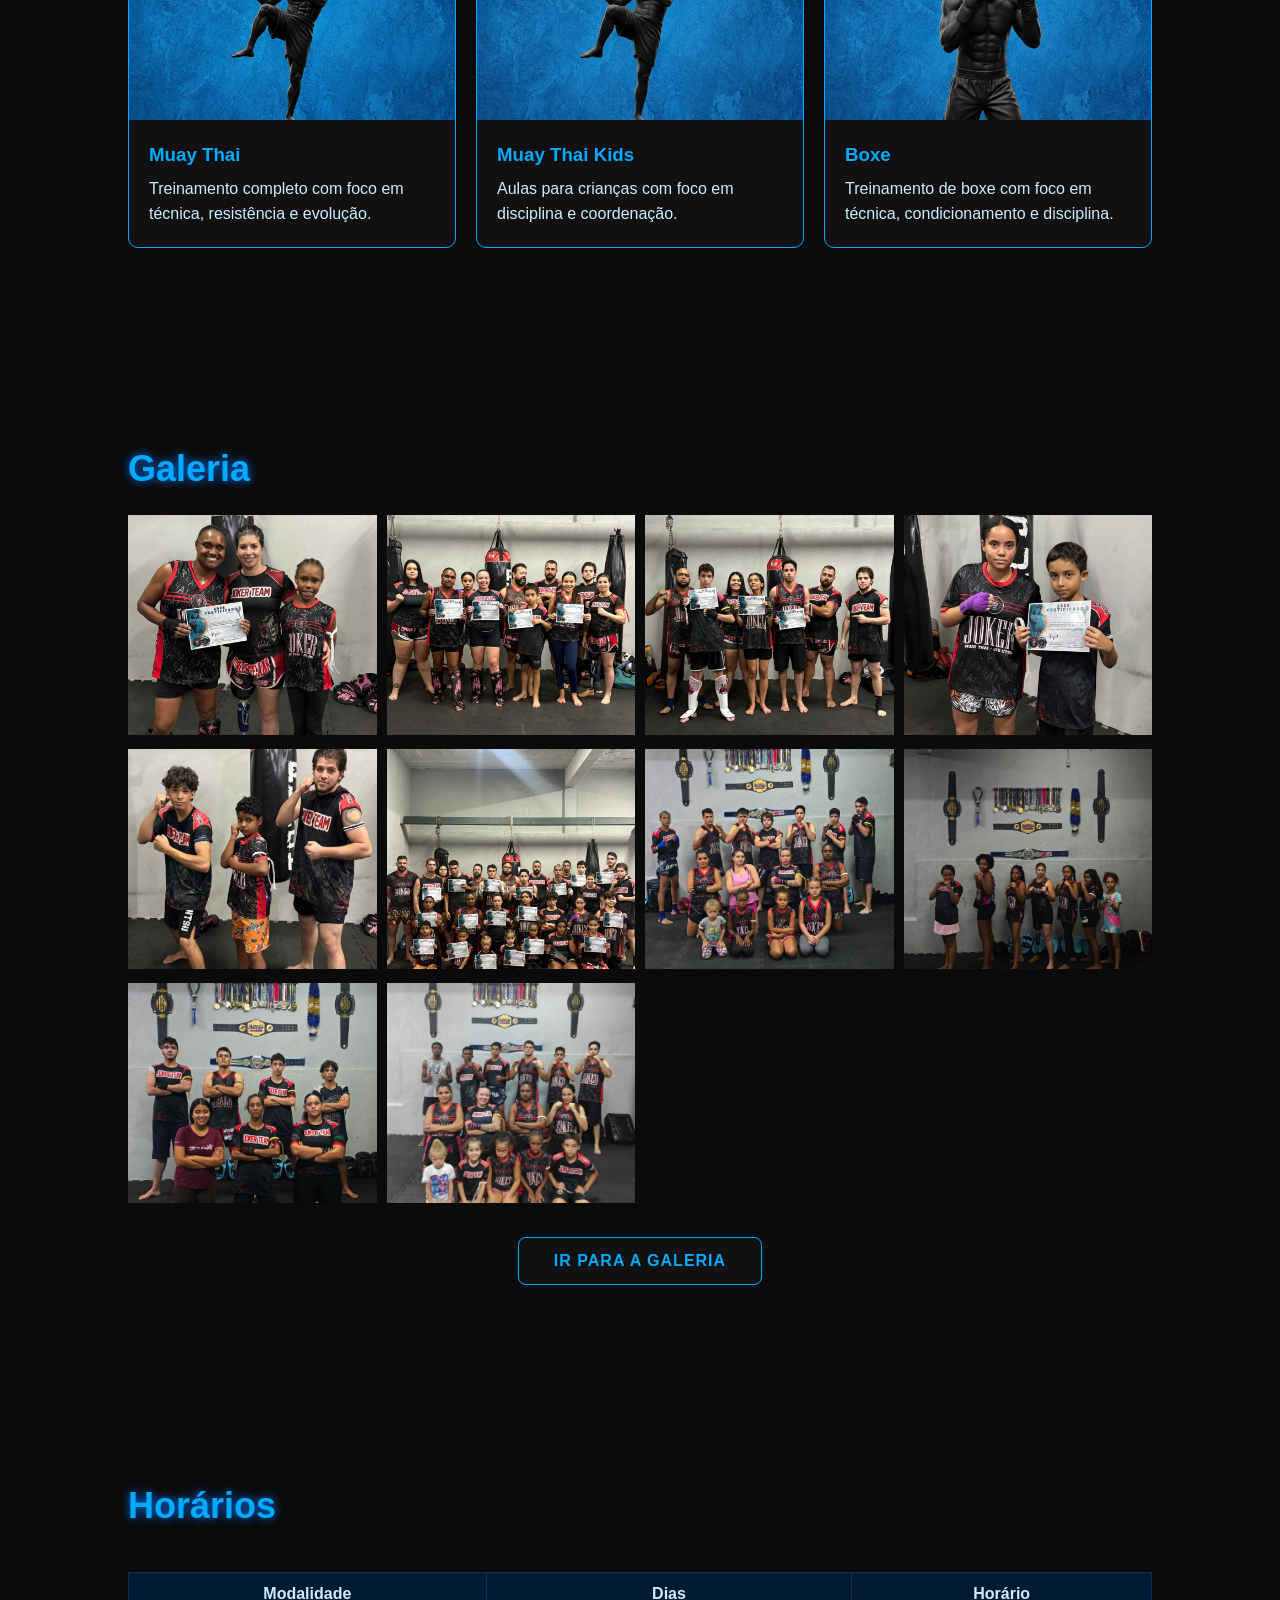
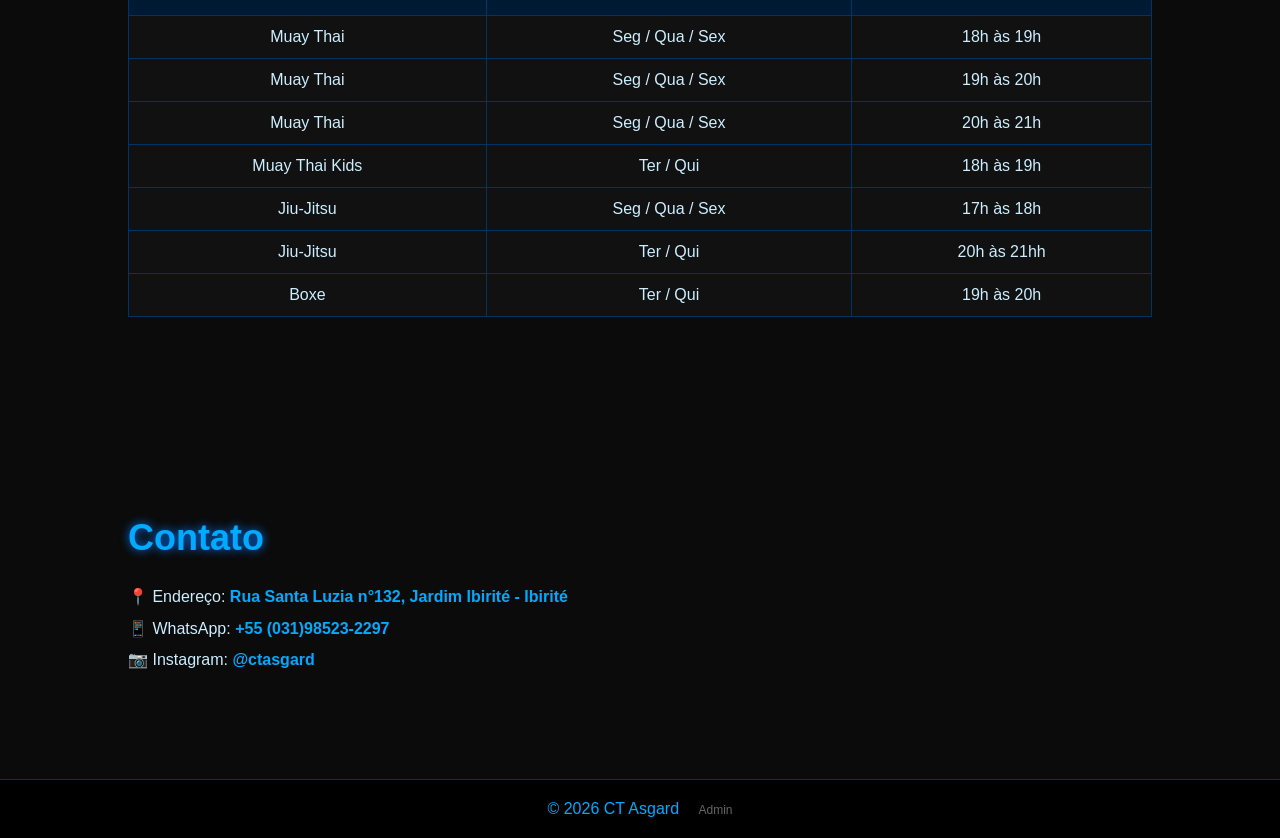
==== commit 6726c2b2: "Quadro de horarios" ====
--- a/index.html
+++ b/index.html
@@ -171,23 +171,15 @@
     { name: "Treino 10", data: "fotos/foto10.jpeg"}
   ];
 
-{horariosPadrao.map((h) => (
-  <tr key={h.id}>
-    <td>{h.mod}</td>
-    <td>{h.dias}</td>
-    <td>{h.hora}</td>
-  </tr>
-))}
-  
 const horariosPadrao = [
-  { id: 1, mod: "Muay Thai",      dias: "Seg / Qua / Sex", hora: "18h às 19h" },
-  { id: 2, mod: "Muay Thai",      dias: "Seg / Qua / Sex", hora: "19h às 20h" },
-  { id: 3, mod: "Muay Thai",      dias: "Seg / Qua / Sex", hora: "20h às 21h" },
-  { id: 4, mod: "Muay Thai Kids", dias: "Ter / Qui",        hora: "18h às 19h" },
-  { id: 5, mod: "Jiu-Jitsu",      dias: "Seg / Qua / Sex", hora: "17h às 18h" },
-  { id: 6, mod: "Jiu-Jitsu",      dias: "Ter / Qui",        hora: "19h às 20h" },
-  { id: 7, mod: "Boxe",           dias: "Ter / Qui",        hora: "19h às 20h" },
-];
+    { mod: "Muay Thai", dias: "Seg / Qua / Sex", hora: "18h às 19h" },
+    { mod: "Muay Thai", dias: "Seg / Qua / Sex", hora: "19h às 20h" },
+    { mod: "Muay Thai", dias: "Seg / Qua / Sex", hora: "20h às 21h" },
+    { mod: "Muay Thai Kids", dias: "Ter / Qui", hora: "18h às 19h" },
+    { mod: "Jiu-Jitsu", dias: "Seg / Qua / Sex", hora: "17h às 18h"},
+    { mod: "Jiu-Jitsu", dias: "Ter / Qui", hora: "20h às 21hh"},
+    { mod: "Boxe", dias: "Ter / Qui", hora: "19h às 20h" },
+  ];
   // Ao carregar a página, verifica se já estava logado e renderiza tudo
   window.onload = function() {
     renderizarGaleria();
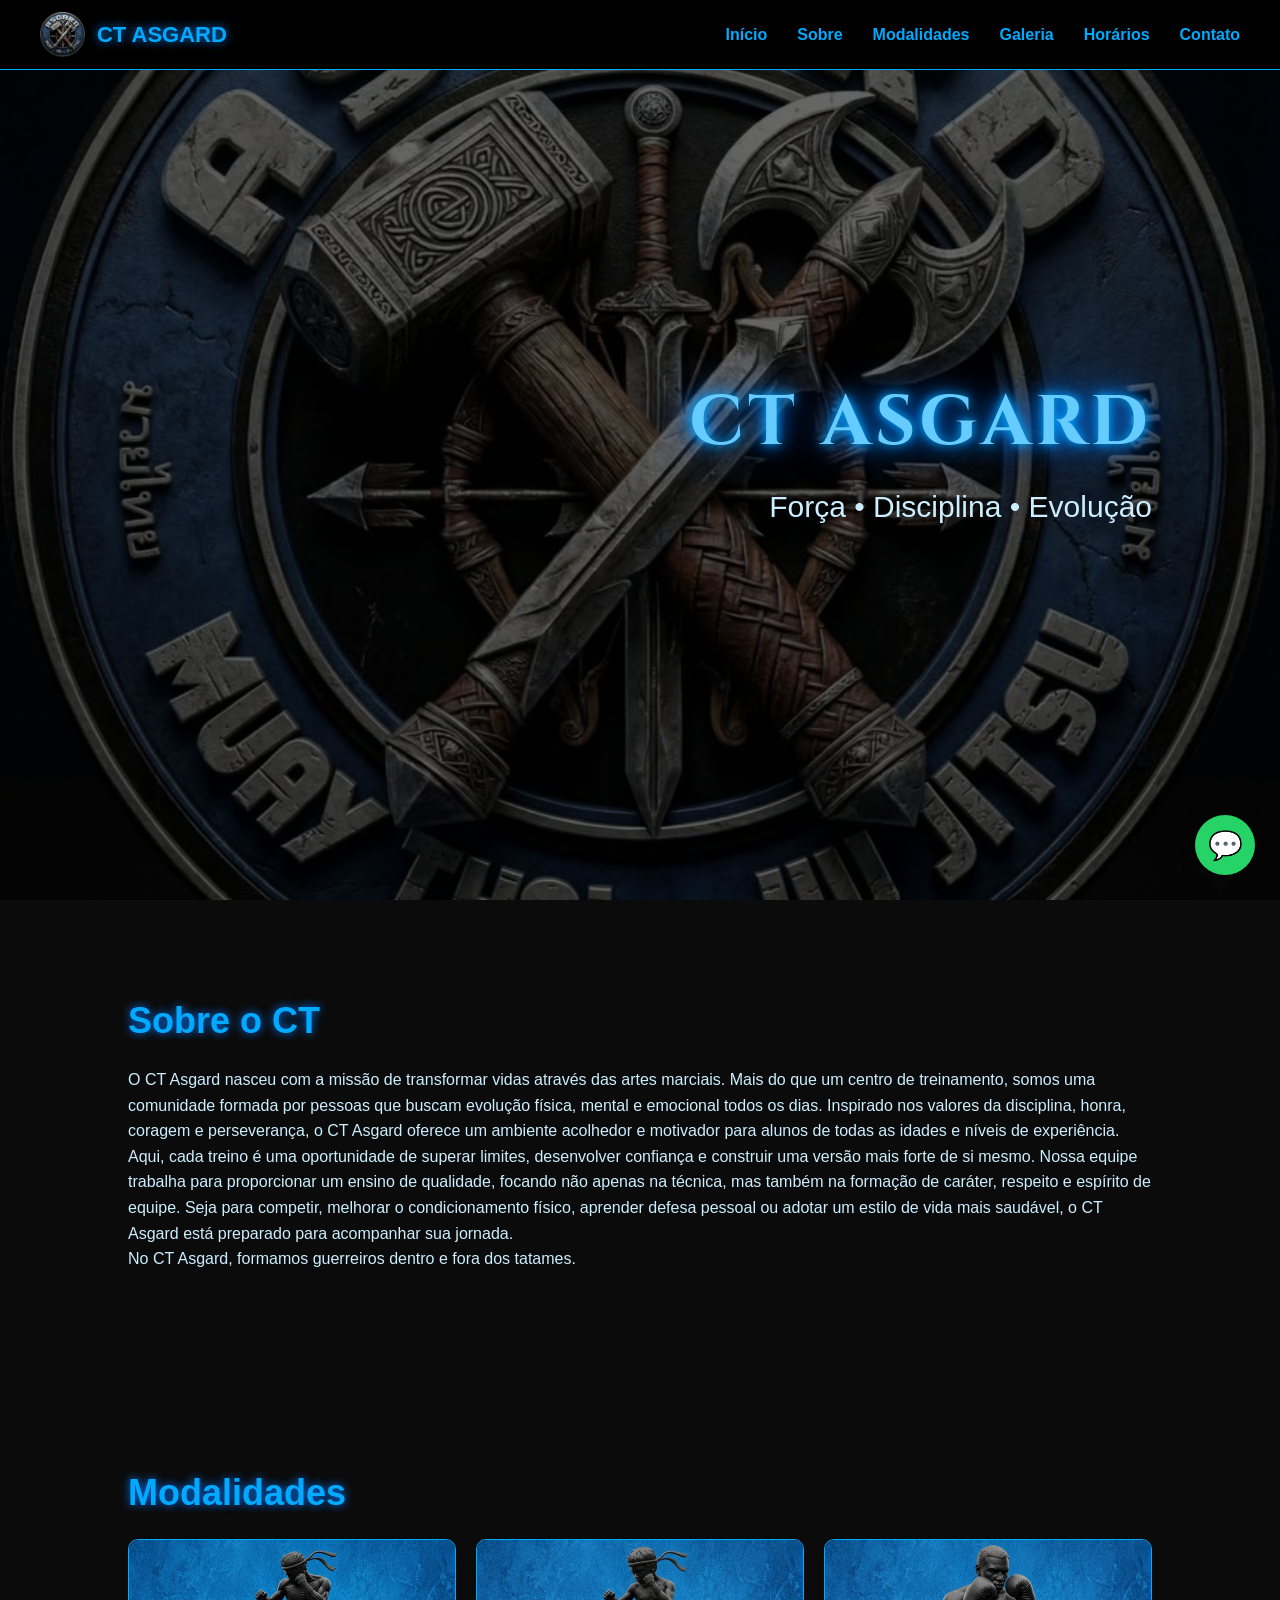
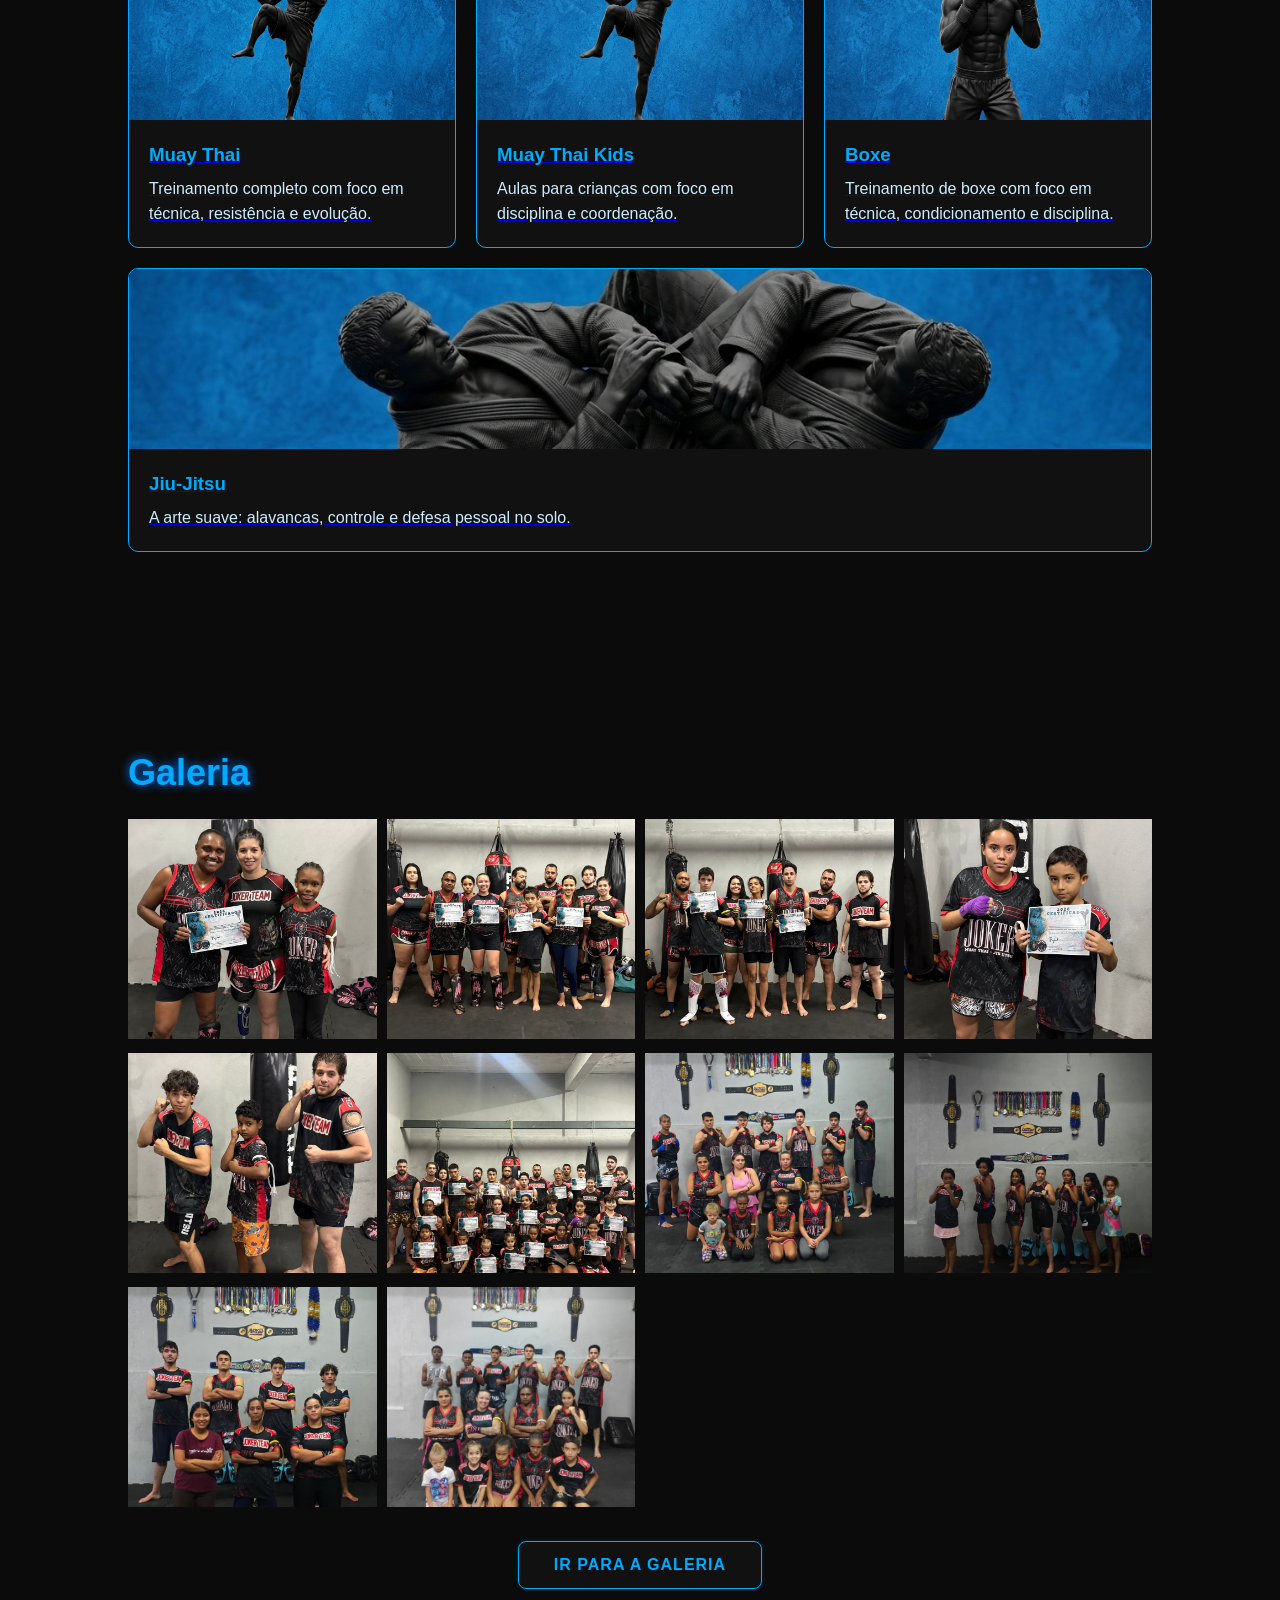
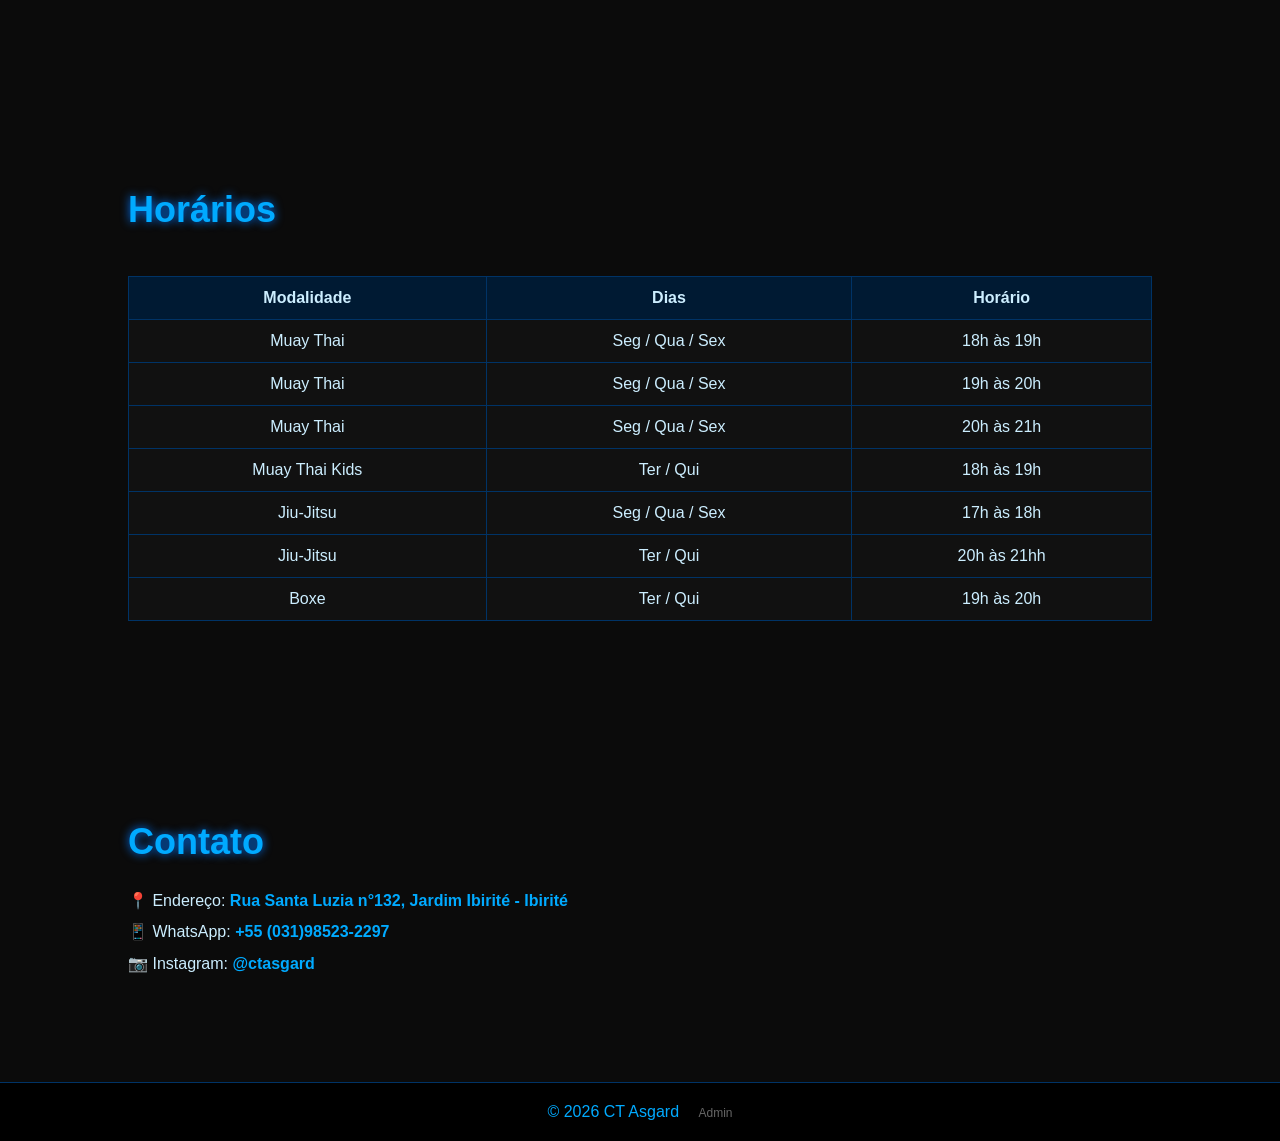
==== commit 9f03ba4e: "Novo Codigo" ====
--- a/index.html
+++ b/index.html
@@ -55,29 +55,37 @@
   <h2>Modalidades</h2>
   <div class="cards">
 
-    <div class="card">
+    <a class="card" href="modalidade.html?id=muaythai">
       <img src="muaythai.png" alt="Muay Thai - treino">
       <div class="card-content">
         <h3>Muay Thai</h3>
         <p>Treinamento completo com foco em técnica, resistência e evolução.</p>
       </div>
-    </div>
-
-    <div class="card">
+    </a>
+
+    <a class="card" href="modalidade.html?id=muaythaikids">
       <img src="muaythaikids.png" alt="Muay Thai Kids - crianças">
       <div class="card-content">
         <h3>Muay Thai Kids</h3>
         <p>Aulas para crianças com foco em disciplina e coordenação.</p>
       </div>
-    </div>
-
-    <div class="card">
+    </a>
+
+    <a class="card" href="modalidade.html?id=boxe">
       <img src="galeria5.png" alt="Boxe - técnica">
       <div class="card-content">
         <h3>Boxe</h3>
         <p>Treinamento de boxe com foco em técnica, condicionamento e disciplina.</p>
       </div>
-    </div>
+    </a>
+
+    <a class="card" href="modalidade.html?id=jiujitsu">
+      <img src="jiujitsu.png" alt="Jiu-Jitsu - treino">
+      <div class="card-content">
+        <h3>Jiu-Jitsu</h3>
+        <p>A arte suave: alavancas, controle e defesa pessoal no solo.</p>
+      </div>
+    </a>
 
   </div>
 </section>
